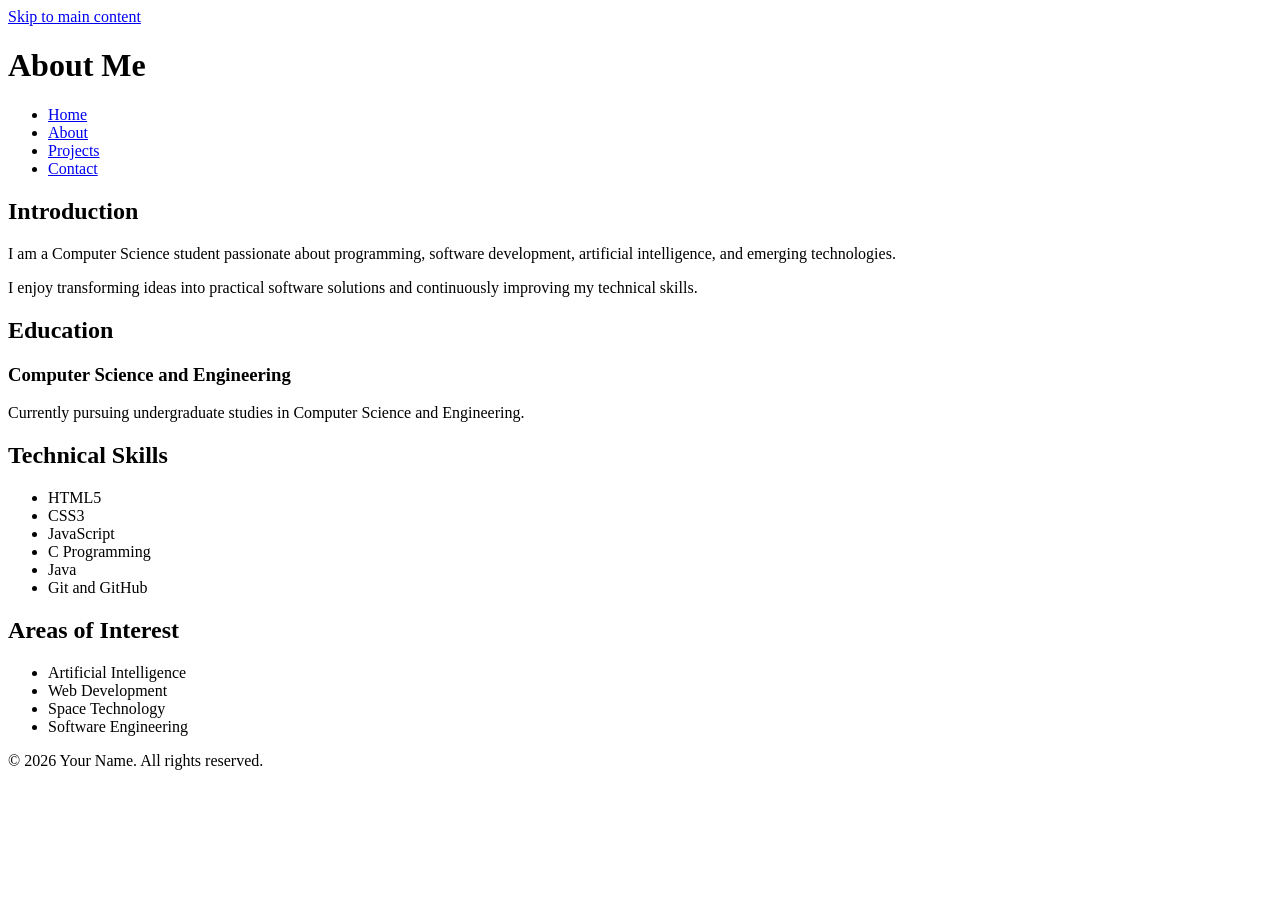
==== about.html @ d02793ab "Add files via upload" ====
<!DOCTYPE html>
<html lang="en">
<head>
    <meta charset="UTF-8">

    <meta name="viewport"
          content="width=device-width, initial-scale=1.0">

    <meta name="description"
          content="Learn about my education, technical skills, interests, and professional goals.">

    <meta name="author"
          content="Your Name">

    <meta name="robots"
          content="index, follow">

    <title>About Me</title>
</head>

<body>

    <a href="#main-content">Skip to main content</a>

    <header>
        <h1>About Me</h1>

        <nav aria-label="Main navigation">
            <ul>
                <li><a href="index.html">Home</a></li>
                <li><a href="about.html" aria-current="page">About</a></li>
                <li><a href="projects.html">Projects</a></li>
                <li><a href="contact.html">Contact</a></li>
            </ul>
        </nav>
    </header>

    <main id="main-content">

        <section aria-labelledby="introduction-heading">
            <h2 id="introduction-heading">Introduction</h2>

            <p>
                I am a Computer Science student passionate about
                programming, software development, artificial intelligence,
                and emerging technologies.
            </p>

            <p>
                I enjoy transforming ideas into practical software
                solutions and continuously improving my technical skills.
            </p>
        </section>

        <section aria-labelledby="education-heading">
            <h2 id="education-heading">Education</h2>

            <article>
                <h3>Computer Science and Engineering</h3>

                <p>
                    Currently pursuing undergraduate studies in
                    Computer Science and Engineering.
                </p>
            </article>
        </section>

        <section aria-labelledby="skills-heading">
            <h2 id="skills-heading">Technical Skills</h2>

            <ul>
                <li>HTML5</li>
                <li>CSS3</li>
                <li>JavaScript</li>
                <li>C Programming</li>
                <li>Java</li>
                <li>Git and GitHub</li>
            </ul>
        </section>

        <aside aria-labelledby="interests-heading">
            <h2 id="interests-heading">Areas of Interest</h2>

            <ul>
                <li>Artificial Intelligence</li>
                <li>Web Development</li>
                <li>Space Technology</li>
                <li>Software Engineering</li>
            </ul>
        </aside>

    </main>

    <footer>
        <p>&copy; 2026 Your Name. All rights reserved.</p>
    </footer>

</body>
</html>
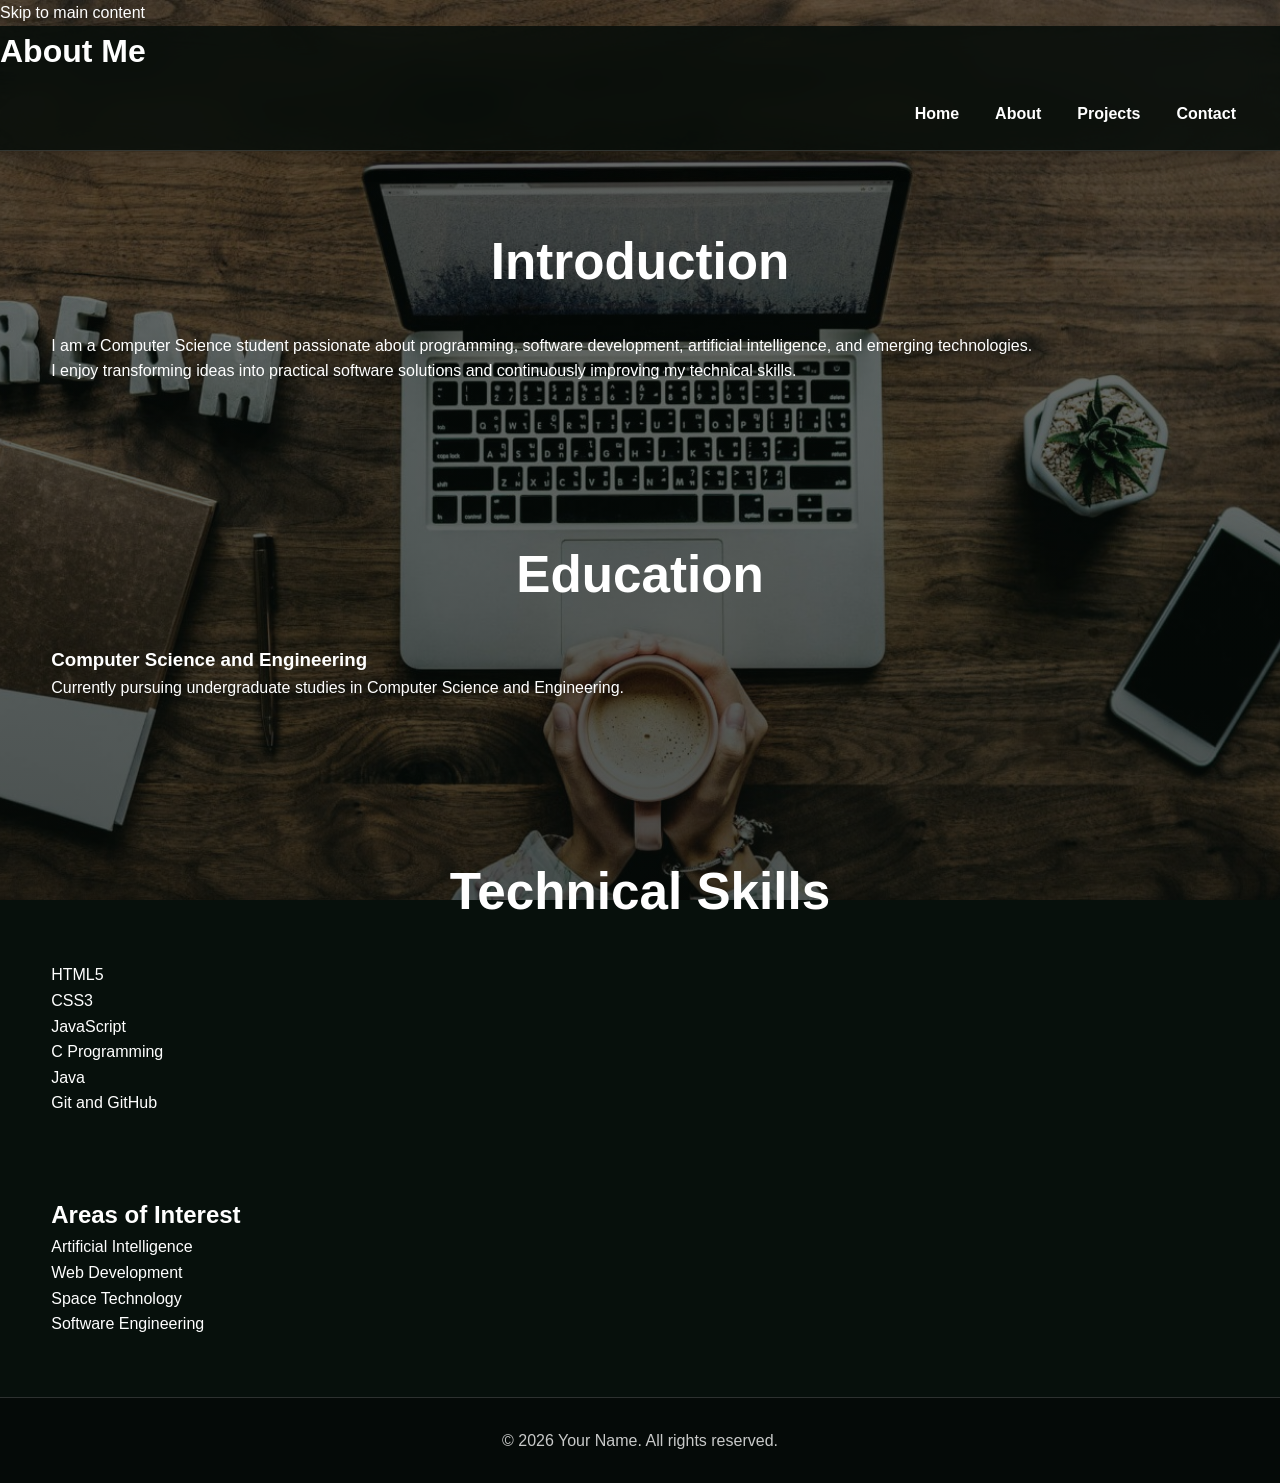
==== commit 32b666f4: "Update about.html" ====
--- a/about.html
+++ b/about.html
@@ -14,7 +14,7 @@
 
     <meta name="robots"
           content="index, follow">
-
+    <link rel="stylesheet" href="app.css">
     <title>About Me</title>
 </head>
 
@@ -96,4 +96,4 @@
     </footer>
 
 </body>
-</html>+</html>
--- a/app.css
+++ b/app.css
@@ -0,0 +1,1000 @@
+/* ==================================================
+   ADVANCED CSS3 & RESPONSIVE PORTFOLIO
+   ================================================== */
+
+
+/* ==================================================
+   1. CSS VARIABLES
+   ================================================== */
+
+:root {
+
+    /* Main Colors */
+    --bg-color: #07100c;
+    --card-color: rgba(12, 25, 18, 0.85);
+
+    --text-color: #ffffff;
+    --text-light: rgba(255, 255, 255, 0.78);
+
+    --accent-color: #a8ffd0;
+    --accent-soft: rgba(168, 255, 208, 0.12);
+
+    --border-color: rgba(255, 255, 255, 0.16);
+
+    /* Spacing */
+    --space-small: 10px;
+    --space-medium: 20px;
+    --space-large: 40px;
+    --space-section: 80px;
+
+    /* Border Radius */
+    --radius-small: 10px;
+    --radius-medium: 18px;
+    --radius-large: 25px;
+
+    /* Shadows */
+    --shadow-small:
+        0 8px 20px rgba(0, 0, 0, 0.25);
+
+    --shadow-large:
+        0 20px 45px rgba(0, 0, 0, 0.40);
+
+    /* Transition */
+    --transition: 0.3s ease;
+}
+
+
+/* ==================================================
+   LIGHT THEME
+   ================================================== */
+
+[data-theme="light"] {
+
+    --bg-color: #f4f8f6;
+
+    --card-color: rgba(255, 255, 255, 0.88);
+
+    --text-color: #17231d;
+
+    --text-light: rgba(23, 35, 29, 0.75);
+
+    --accent-color: #168451;
+
+    --accent-soft: rgba(22, 132, 81, 0.10);
+
+    --border-color: rgba(23, 35, 29, 0.15);
+
+    --shadow-small:
+        0 8px 20px rgba(0, 0, 0, 0.10);
+
+    --shadow-large:
+        0 20px 45px rgba(0, 0, 0, 0.15);
+}
+
+
+/* ==================================================
+   2. BASIC RESET
+   ================================================== */
+
+* {
+    margin: 0;
+    padding: 0;
+    box-sizing: border-box;
+}
+
+
+html {
+    scroll-behavior: smooth;
+}
+
+
+body {
+
+    min-height: 100vh;
+
+    font-family:
+        "Segoe UI",
+        Arial,
+        sans-serif;
+
+    line-height: 1.6;
+
+    color: var(--text-color);
+
+    background-color: var(--bg-color);
+
+    background-image:
+        linear-gradient(
+            rgba(5, 12, 9, 0.55),
+            rgba(5, 12, 9, 0.70)
+        ),
+        url("workspace.jpg");
+
+    background-size: cover;
+
+    background-position: center;
+
+    background-repeat: no-repeat;
+
+    background-attachment: fixed;
+
+    overflow-x: hidden;
+
+    transition:
+        background-color var(--transition),
+        color var(--transition);
+}
+
+
+/* ==================================================
+   3. GENERAL ELEMENTS
+   ================================================== */
+
+a {
+    color: inherit;
+    text-decoration: none;
+}
+
+
+img {
+    max-width: 100%;
+    display: block;
+}
+
+
+ul {
+    list-style: none;
+}
+
+
+:focus-visible {
+
+    outline:
+        3px solid var(--accent-color);
+
+    outline-offset: 4px;
+
+    border-radius: var(--radius-small);
+}
+
+
+/* ==================================================
+   4. SKIP LINK
+   ================================================== */
+
+.skip-link {
+
+    position: absolute;
+
+    top: -100px;
+
+    left: 15px;
+
+    padding: 12px 18px;
+
+    background: var(--text-color);
+
+    color: var(--bg-color);
+
+    font-weight: bold;
+
+    border-radius: var(--radius-small);
+
+    z-index: 9999;
+}
+
+
+.skip-link:focus {
+    top: 15px;
+}
+
+
+/* ==================================================
+   5. HEADER
+   ================================================== */
+
+header {
+
+    width: 100%;
+
+    background:
+        rgba(5, 12, 9, 0.85);
+
+    border-bottom:
+        1px solid var(--border-color);
+
+    backdrop-filter: blur(15px);
+
+    box-shadow:
+        var(--shadow-small);
+}
+
+
+/* ==================================================
+   6. HEADER CONTENT
+   ================================================== */
+
+.header-content {
+
+    max-width: 1200px;
+
+    margin: auto;
+
+    padding: 30px 20px 20px;
+
+    text-align: center;
+}
+
+
+.header-content h1 {
+
+    font-size:
+        clamp(2rem, 7vw, 4rem);
+
+    line-height: 1.1;
+
+    margin-bottom: 12px;
+
+    color: var(--text-color);
+}
+
+
+.header-content p {
+
+    color: var(--text-light);
+
+    font-size: 1rem;
+}
+
+
+/* ==================================================
+   7. NAVIGATION
+   ================================================== */
+
+nav {
+
+    display: flex;
+
+    justify-content: center;
+
+    align-items: center;
+
+    padding: 15px 20px;
+}
+
+
+nav ul {
+
+    display: flex;
+
+    flex-wrap: wrap;
+
+    justify-content: center;
+
+    align-items: center;
+
+    gap: 8px;
+}
+
+
+nav a {
+
+    display: block;
+
+    padding: 9px 14px;
+
+    border-radius:
+        var(--radius-small);
+
+    font-weight: 600;
+
+    color: var(--text-color);
+
+    transition:
+        background var(--transition),
+        color var(--transition),
+        transform var(--transition);
+}
+
+
+nav a:hover {
+
+    color: var(--accent-color);
+
+    background:
+        var(--accent-soft);
+
+    transform:
+        translateY(-2px);
+}
+
+
+/* ==================================================
+   8. MAIN
+   ================================================== */
+
+main {
+
+    width: min(92%, 1180px);
+
+    margin: auto;
+}
+
+
+/* ==================================================
+   9. SECTIONS
+   ================================================== */
+
+section {
+
+    padding:
+        var(--space-section) 0;
+}
+
+
+section h2 {
+
+    text-align: center;
+
+    margin-bottom: 40px;
+
+    font-size:
+        clamp(2rem, 6vw, 3.2rem);
+
+    line-height: 1.2;
+}
+
+
+/* ==================================================
+   10. PROJECT SECTION
+   ================================================== */
+
+#projects {
+
+    padding-top: 70px;
+
+    padding-bottom: 70px;
+}
+
+
+#projects h2 {
+
+    margin-bottom: 45px;
+}
+
+
+/* ==================================================
+   11. CSS GRID
+   ================================================== */
+
+.projects {
+
+    display: grid;
+
+    /*
+       Mobile-first:
+       One column by default
+    */
+
+    grid-template-columns: 1fr;
+
+    gap: 25px;
+}
+
+
+/* ==================================================
+   12. PROJECT CARD
+   ================================================== */
+
+.project-card {
+
+    position: relative;
+
+    display: flex;
+
+    flex-direction: column;
+
+    min-height: 100%;
+
+    padding: 25px;
+
+    background:
+        var(--card-color);
+
+    border:
+        1px solid var(--border-color);
+
+    border-radius:
+        var(--radius-large);
+
+    box-shadow:
+        var(--shadow-large);
+
+    backdrop-filter:
+        blur(15px);
+
+    overflow: hidden;
+
+    transition:
+        transform var(--transition),
+        border-color var(--transition),
+        box-shadow var(--transition);
+}
+
+
+/* ==================================================
+   13. CARD HOVER
+   ================================================== */
+
+.project-card:hover {
+
+    transform:
+        translateY(-8px);
+
+    border-color:
+        rgba(168, 255, 208, 0.45);
+
+    box-shadow:
+        0 25px 50px rgba(0, 0, 0, 0.50);
+}
+
+
+/* ==================================================
+   14. PROJECT NUMBER
+   ================================================== */
+
+.project-number {
+
+    width: 42px;
+
+    height: 42px;
+
+    display: flex;
+
+    justify-content: center;
+
+    align-items: center;
+
+    margin-bottom: 22px;
+
+    background:
+        var(--accent-soft);
+
+    color:
+        var(--accent-color);
+
+    border:
+        1px solid
+        rgba(168, 255, 208, 0.25);
+
+    border-radius: 50%;
+
+    font-size: 13px;
+
+    font-weight: bold;
+}
+
+
+/* ==================================================
+   15. PROJECT CONTENT
+   ================================================== */
+
+.project-content {
+
+    display: flex;
+
+    flex-direction: column;
+
+    flex: 1;
+}
+
+
+.project-card h3 {
+
+    margin-bottom: 12px;
+
+    font-size:
+        clamp(1.2rem, 3vw, 1.4rem);
+
+    line-height: 1.4;
+
+    color:
+        var(--text-color);
+}
+
+
+.project-card p {
+
+    margin-bottom: 16px;
+
+    color:
+        var(--text-light);
+
+    font-size: 0.95rem;
+
+    line-height: 1.75;
+}
+
+
+.project-card strong {
+
+    color:
+        var(--text-color);
+}
+
+
+/* ==================================================
+   16. PROJECT STATUS
+   ================================================== */
+
+.project-status {
+
+    color:
+        var(--accent-color) !important;
+
+    font-size: 0.9rem !important;
+
+    margin-bottom: 20px !important;
+}
+
+
+/* ==================================================
+   17. PROJECT FOCUS
+   ================================================== */
+
+.project-focus {
+
+    max-width: 850px;
+
+    margin:
+        50px auto;
+
+    padding: 30px;
+
+    text-align: center;
+
+    background:
+        var(--card-color);
+
+    border:
+        1px solid var(--border-color);
+
+    border-radius:
+        var(--radius-large);
+
+    box-shadow:
+        var(--shadow-large);
+
+    backdrop-filter:
+        blur(15px);
+}
+
+
+.project-focus h2 {
+
+    margin-bottom: 18px;
+}
+
+
+.project-focus p {
+
+    color:
+        var(--text-light);
+
+    line-height: 1.8;
+}
+
+
+/* ==================================================
+   18. ABOUT CARD
+   ================================================== */
+
+.about-card {
+
+    max-width: 850px;
+
+    margin: auto;
+
+    padding: 30px;
+
+    background:
+        var(--card-color);
+
+    border:
+        1px solid var(--border-color);
+
+    border-radius:
+        var(--radius-large);
+
+    box-shadow:
+        var(--shadow-large);
+
+    backdrop-filter:
+        blur(15px);
+}
+
+
+.about-card p {
+
+    color:
+        var(--text-light);
+
+    line-height: 1.8;
+}
+
+
+/* ==================================================
+   19. SKILLS
+   ================================================== */
+
+.skills {
+
+    display: flex;
+
+    flex-wrap: wrap;
+
+    justify-content: center;
+
+    gap: 10px;
+
+    max-width: 900px;
+
+    margin: auto;
+
+    padding: 25px;
+
+    background:
+        var(--card-color);
+
+    border:
+        1px solid var(--border-color);
+
+    border-radius:
+        var(--radius-large);
+
+    box-shadow:
+        var(--shadow-large);
+
+    backdrop-filter:
+        blur(15px);
+}
+
+
+.skill {
+
+    padding: 8px 15px;
+
+    background:
+        var(--accent-soft);
+
+    color:
+        var(--accent-color);
+
+    border:
+        1px solid
+        rgba(168, 255, 208, 0.25);
+
+    border-radius: 50px;
+
+    font-size: 14px;
+
+    font-weight: 600;
+
+    transition:
+        transform var(--transition),
+        background var(--transition);
+}
+
+
+.skill:hover {
+
+    transform:
+        translateY(-3px);
+
+    background:
+        rgba(168, 255, 208, 0.18);
+}
+
+
+/* ==================================================
+   20. CONTACT FORM
+   ================================================== */
+
+form {
+
+    max-width: 720px;
+
+    margin: auto;
+
+    padding: 30px;
+
+    background:
+        var(--card-color);
+
+    border:
+        1px solid var(--border-color);
+
+    border-radius:
+        var(--radius-large);
+
+    box-shadow:
+        var(--shadow-large);
+
+    backdrop-filter:
+        blur(15px);
+}
+
+
+label {
+
+    display: block;
+
+    margin-bottom: 7px;
+
+    font-weight: bold;
+}
+
+
+input,
+textarea,
+select {
+
+    width: 100%;
+
+    padding: 13px 15px;
+
+    margin-bottom: 20px;
+
+    background:
+        rgba(0, 0, 0, 0.30);
+
+    color:
+        var(--text-color);
+
+    border:
+        1px solid var(--border-color);
+
+    border-radius:
+        var(--radius-small);
+
+    font: inherit;
+
+    transition:
+        border var(--transition),
+        background var(--transition);
+}
+
+
+input:focus,
+textarea:focus,
+select:focus {
+
+    outline: none;
+
+    border-color:
+        var(--accent-color);
+
+    background:
+        rgba(0, 0, 0, 0.40);
+}
+
+
+textarea {
+
+    min-height: 150px;
+
+    resize: vertical;
+}
+
+
+/* ==================================================
+   21. BUTTONS
+   ================================================== */
+
+button,
+.button,
+.btn {
+
+    display: inline-flex;
+
+    justify-content: center;
+
+    align-items: center;
+
+    gap: 8px;
+
+    padding: 11px 20px;
+
+    background:
+        var(--accent-soft);
+
+    color:
+        var(--text-color);
+
+    border:
+        1px solid
+        rgba(168, 255, 208, 0.30);
+
+    border-radius:
+        var(--radius-small);
+
+    font-size: 14px;
+
+    font-weight: bold;
+
+    cursor: pointer;
+
+    transition:
+        transform var(--transition),
+        background var(--transition);
+}
+
+
+button:hover,
+.button:hover,
+.btn:hover {
+
+    transform:
+        translateY(-3px);
+
+    background:
+        rgba(168, 255, 208, 0.22);
+}
+
+
+/* ==================================================
+   22. FOOTER
+   ================================================== */
+
+footer {
+
+    margin-top: 60px;
+
+    padding: 30px 20px;
+
+    text-align: center;
+
+    background:
+        rgba(5, 10, 8, 0.88);
+
+    border-top:
+        1px solid var(--border-color);
+
+    color:
+        var(--text-light);
+}
+
+
+footer a {
+
+    color:
+        var(--accent-color);
+
+    font-weight: 600;
+}
+
+
+/* ==================================================
+   23. TABLET
+   ================================================== */
+
+@media (min-width: 600px) {
+
+    .projects {
+
+        /*
+           Two-column CSS Grid
+        */
+
+        grid-template-columns:
+            repeat(2, 1fr);
+
+        gap: 28px;
+    }
+
+
+    .project-card {
+
+        padding: 28px;
+    }
+
+
+    .header-content {
+
+        padding:
+            35px 25px 20px;
+    }
+}
+
+
+/* ==================================================
+   24. DESKTOP
+   ================================================== */
+
+@media (min-width: 1000px) {
+
+    nav {
+
+        justify-content: flex-end;
+
+        padding:
+            15px 30px;
+    }
+
+
+    /*
+       Three-column CSS Grid
+    */
+
+    .projects {
+
+        grid-template-columns:
+            repeat(3, 1fr);
+
+        gap: 30px;
+    }
+
+
+    #projects {
+
+        padding-top: 100px;
+
+        padding-bottom: 100px;
+    }
+
+
+    .project-card {
+
+        padding: 30px;
+
+        min-height: 420px;
+    }
+
+
+    .project-focus {
+
+        margin-top: 80px;
+
+        padding: 35px;
+    }
+}
+
+
+/* ==================================================
+   25. LARGE DESKTOP
+   ================================================== */
+
+@media (min-width: 1300px) {
+
+    .projects {
+
+        gap: 35px;
+    }
+
+
+    .project-card {
+
+        padding: 32px;
+    }
+}
+
+
+/* ==================================================
+   26. REDUCED MOTION
+   ================================================== */
+
+@media (prefers-reduced-motion: reduce) {
+
+    html {
+        scroll-behavior: auto;
+    }
+
+    *,
+    *::before,
+    *::after {
+
+        transition: none !important;
+
+        animation: none !important;
+    }
+}
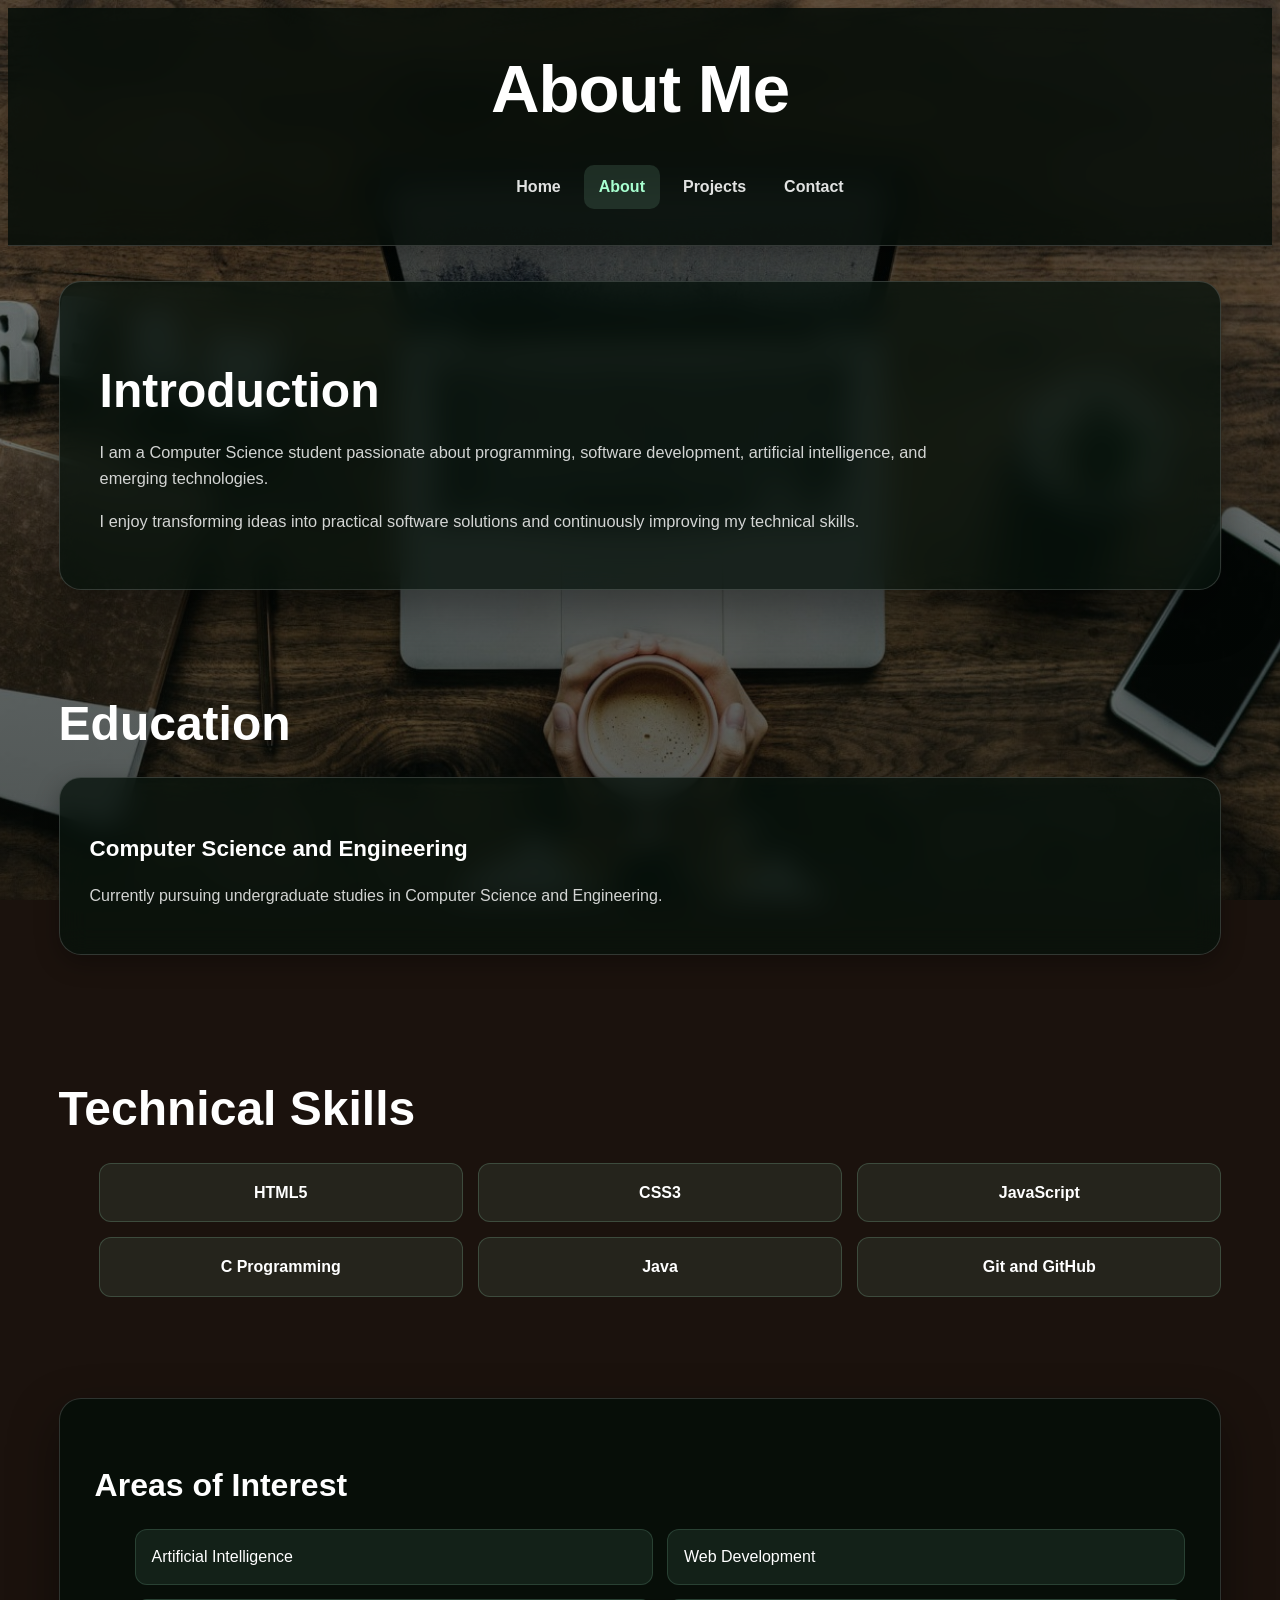
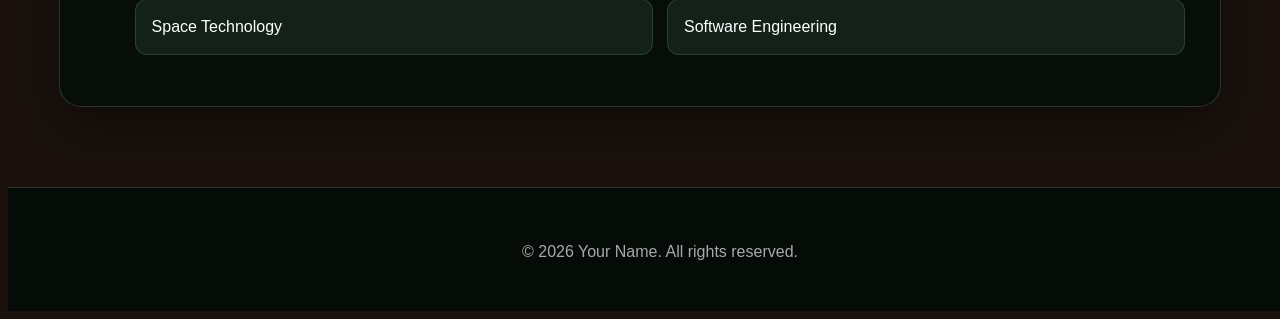
==== commit f94958ae: "Update about.html" ====
--- a/about.html
+++ b/about.html
@@ -16,6 +16,7 @@
           content="index, follow">
     <link rel="stylesheet" href="app.css">
     <title>About Me</title>
+    
 </head>
 
 <body>
--- a/app.css
+++ b/app.css
@@ -1,1000 +1,2308 @@
-/* ==================================================
-   ADVANCED CSS3 & RESPONSIVE PORTFOLIO
-   ================================================== */
-
-
-/* ==================================================
-   1. CSS VARIABLES
-   ================================================== */
+
 
 :root {
 
-    /* Main Colors */
-    --bg-color: #07100c;
-    --card-color: rgba(12, 25, 18, 0.85);
-
-    --text-color: #ffffff;
-    --text-light: rgba(255, 255, 255, 0.78);
-
-    --accent-color: #a8ffd0;
-    --accent-soft: rgba(168, 255, 208, 0.12);
-
-    --border-color: rgba(255, 255, 255, 0.16);
-
-    /* Spacing */
-    --space-small: 10px;
-    --space-medium: 20px;
-    --space-large: 40px;
-    --space-section: 80px;
-
-    /* Border Radius */
-    --radius-small: 10px;
-    --radius-medium: 18px;
-    --radius-large: 25px;
-
-    /* Shadows */
+    --text:
+        #ffffff;
+
+    --text-soft:
+        rgba(255, 255, 255, 0.82);
+
+    --text-muted:
+        rgba(255, 255, 255, 0.65);
+
+    --accent:
+        #a8ffd0;
+
+    --accent-dark:
+        #07140d;
+
+    --glass:
+        rgba(7, 18, 12, 0.78);
+
+    --glass-strong:
+        rgba(5, 14, 9, 0.88);
+
+    --glass-light:
+        rgba(255, 255, 255, 0.08);
+
+    --border:
+        rgba(255, 255, 255, 0.16);
+
+    --border-hover:
+        rgba(168, 255, 208, 0.45);
+
+    --shadow:
+        0 20px 50px rgba(0, 0, 0, 0.42);
+
     --shadow-small:
-        0 8px 20px rgba(0, 0, 0, 0.25);
-
-    --shadow-large:
-        0 20px 45px rgba(0, 0, 0, 0.40);
-
-    /* Transition */
-    --transition: 0.3s ease;
-}
-
-
-/* ==================================================
-   LIGHT THEME
-   ================================================== */
-
-[data-theme="light"] {
-
-    --bg-color: #f4f8f6;
-
-    --card-color: rgba(255, 255, 255, 0.88);
-
-    --text-color: #17231d;
-
-    --text-light: rgba(23, 35, 29, 0.75);
-
-    --accent-color: #168451;
-
-    --accent-soft: rgba(22, 132, 81, 0.10);
-
-    --border-color: rgba(23, 35, 29, 0.15);
-
-    --shadow-small:
-        0 8px 20px rgba(0, 0, 0, 0.10);
-
-    --shadow-large:
-        0 20px 45px rgba(0, 0, 0, 0.15);
-}
-
-
-/* ==================================================
-   2. BASIC RESET
-   ================================================== */
-
-* {
-    margin: 0;
-    padding: 0;
-    box-sizing: border-box;
+        0 8px 25px rgba(0, 0, 0, 0.30);
+
+    --radius:
+        22px;
+
+    --radius-small:
+        12px;
+
+    --transition:
+        0.3s ease;
+
+}
+
+
+
+
+    margin:
+        0;
+
+    padding:
+        0;
+
+    box-sizing:
+        border-box;
+
 }
 
 
 html {
-    scroll-behavior: smooth;
+
+    scroll-behavior:
+        smooth;
+
 }
 
 
 body {
 
-    min-height: 100vh;
+    min-height:
+        100vh;
 
     font-family:
         "Segoe UI",
         Arial,
+        Helvetica,
         sans-serif;
 
-    line-height: 1.6;
-
-    color: var(--text-color);
-
-    background-color: var(--bg-color);
+    font-size:
+        16px;
+
+    line-height:
+        1.6;
+
+    color:
+        var(--text);
+
+    overflow-x:
+        hidden;
+
+    background-color:
+        #1b120d;
+
+    /*
+       IMPORTANT:
+       Put workspace.jpg in the same folder
+       as app.css.
+    */
 
     background-image:
+
         linear-gradient(
-            rgba(5, 12, 9, 0.55),
-            rgba(5, 12, 9, 0.70)
+            rgba(4, 10, 7, 0.50),
+            rgba(4, 10, 7, 0.68)
         ),
+
         url("workspace.jpg");
 
-    background-size: cover;
-
-    background-position: center;
-
-    background-repeat: no-repeat;
-
-    background-attachment: fixed;
-
-    overflow-x: hidden;
-
-    transition:
-        background-color var(--transition),
-        color var(--transition);
-}
-
-
-/* ==================================================
-   3. GENERAL ELEMENTS
-   ================================================== */
+    background-size:
+        cover;
+
+    background-position:
+        center center;
+
+    background-repeat:
+        no-repeat;
+
+    background-attachment:
+        fixed;
+
+}
+
+
+
+img {
+
+    max-width:
+        100%;
+
+    height:
+        auto;
+
+}
+
 
 a {
-    color: inherit;
-    text-decoration: none;
-}
-
-
-img {
-    max-width: 100%;
-    display: block;
+
+    color:
+        var(--accent);
+
+    text-decoration:
+        none;
+
+}
+
+
+a:hover {
+
+    text-decoration:
+        underline;
+
 }
 
 
 ul {
-    list-style: none;
-}
+
+    list-style:
+        none;
+
+}
+
+
+p {
+
+    color:
+        var(--text-soft);
+
+}
+
 
 
 :focus-visible {
 
     outline:
-        3px solid var(--accent-color);
-
-    outline-offset: 4px;
-
-    border-radius: var(--radius-small);
-}
-
-
-/* ==================================================
-   4. SKIP LINK
-   ================================================== */
-
-.skip-link {
-
-    position: absolute;
-
-    top: -100px;
-
-    left: 15px;
-
-    padding: 12px 18px;
-
-    background: var(--text-color);
-
-    color: var(--bg-color);
-
-    font-weight: bold;
-
-    border-radius: var(--radius-small);
-
-    z-index: 9999;
-}
-
-
-.skip-link:focus {
-    top: 15px;
-}
-
-
-/* ==================================================
-   5. HEADER
-   ================================================== */
-
-header {
-
-    width: 100%;
-
-    background:
-        rgba(5, 12, 9, 0.85);
-
-    border-bottom:
-        1px solid var(--border-color);
-
-    backdrop-filter: blur(15px);
+        3px solid var(--accent);
+
+    outline-offset:
+        4px;
+
+    border-radius:
+        6px;
+
+}
+
+
+
+body > a[href="#main-content"] {
+
+    position:
+        absolute;
+
+    top:
+        -100px;
+
+    left:
+        20px;
+
+    z-index:
+        9999;
+
+    padding:
+        12px 18px;
+
+    background:
+        #ffffff;
+
+    color:
+        #111111;
+
+    font-weight:
+        700;
+
+    border-radius:
+        10px;
 
     box-shadow:
         var(--shadow-small);
-}
-
-
-/* ==================================================
-   6. HEADER CONTENT
-   ================================================== */
+
+}
+
+
+body > a[href="#main-content"]:focus {
+
+    top:
+        20px;
+
+}
+
+
+
+
+header {
+
+    width:
+        100%;
+
+    background:
+        rgba(4, 12, 8, 0.84);
+
+    border-bottom:
+        1px solid var(--border);
+
+    box-shadow:
+        var(--shadow-small);
+
+    backdrop-filter:
+        blur(16px);
+
+    -webkit-backdrop-filter:
+        blur(16px);
+
+}
+
+
+
+
+header > h1 {
+
+    max-width:
+        1180px;
+
+    margin:
+        0 auto;
+
+    padding:
+        42px 25px 10px;
+
+    text-align:
+        center;
+
+    font-size:
+        clamp(2.4rem, 6vw, 4.2rem);
+
+    line-height:
+        1.15;
+
+    letter-spacing:
+        -1px;
+
+}
+
+
+
+
+header > p {
+
+    max-width:
+        800px;
+
+    margin:
+        0 auto;
+
+    padding:
+        0 25px 25px;
+
+    text-align:
+        center;
+
+    color:
+        var(--text-soft);
+
+    font-size:
+        1.05rem;
+
+}
+
+
+
+
+
+.site-header {
+
+    background:
+        rgba(4, 12, 8, 0.84);
+
+}
+
 
 .header-content {
 
-    max-width: 1200px;
-
-    margin: auto;
-
-    padding: 30px 20px 20px;
-
-    text-align: center;
+    max-width:
+        1180px;
+
+    margin:
+        auto;
+
+    padding:
+        42px 25px 18px;
+
+    text-align:
+        center;
+
 }
 
 
 .header-content h1 {
 
+    margin:
+        0 0 10px;
+
     font-size:
-        clamp(2rem, 7vw, 4rem);
-
-    line-height: 1.1;
-
-    margin-bottom: 12px;
-
-    color: var(--text-color);
+        clamp(2.4rem, 6vw, 4.2rem);
+
+    line-height:
+        1.15;
+
 }
 
 
 .header-content p {
 
-    color: var(--text-light);
-
-    font-size: 1rem;
-}
-
-
-/* ==================================================
-   7. NAVIGATION
-   ================================================== */
+    padding:
+        0;
+
+    margin:
+        0;
+
+}
+
+
+
 
 nav {
 
-    display: flex;
-
-    justify-content: center;
-
-    align-items: center;
-
-    padding: 15px 20px;
+    width:
+        100%;
+
+}
+
+
+header nav {
+
+    display:
+        flex;
+
+    justify-content:
+        center;
+
+    align-items:
+        center;
+
+    padding:
+        12px 20px 20px;
+
 }
 
 
 nav ul {
 
-    display: flex;
-
-    flex-wrap: wrap;
-
-    justify-content: center;
-
-    align-items: center;
-
-    gap: 8px;
+    display:
+        flex;
+
+    justify-content:
+        center;
+
+    align-items:
+        center;
+
+    flex-wrap:
+        wrap;
+
+    gap:
+        8px;
+
+}
+
+
+nav li {
+
+    margin:
+        0;
+
 }
 
 
 nav a {
 
-    display: block;
-
-    padding: 9px 14px;
+    display:
+        block;
+
+    padding:
+        9px 15px;
+
+    color:
+        rgba(255, 255, 255, 0.88);
+
+    font-weight:
+        600;
 
     border-radius:
-        var(--radius-small);
-
-    font-weight: 600;
-
-    color: var(--text-color);
+        10px;
 
     transition:
         background var(--transition),
         color var(--transition),
         transform var(--transition);
+
 }
 
 
 nav a:hover {
 
-    color: var(--accent-color);
-
-    background:
-        var(--accent-soft);
+    color:
+        var(--accent);
+
+    background:
+        rgba(168, 255, 208, 0.10);
+
+    text-decoration:
+        none;
 
     transform:
         translateY(-2px);
-}
-
-
-/* ==================================================
-   8. MAIN
-   ================================================== */
+
+}
+
+
+/* Current page */
+
+nav a[aria-current="page"] {
+
+    color:
+        var(--accent);
+
+    background:
+        rgba(168, 255, 208, 0.12);
+
+}
+
+
+
 
 main {
 
-    width: min(92%, 1180px);
-
-    margin: auto;
-}
-
-
-/* ==================================================
-   9. SECTIONS
-   ================================================== */
-
-section {
-
-    padding:
-        var(--space-section) 0;
-}
-
-
-section h2 {
-
-    text-align: center;
-
-    margin-bottom: 40px;
+    width:
+        min(92%, 1180px);
+
+    margin:
+        0 auto;
+
+}
+
+
+
+
+main > section {
+
+    margin:
+        0 auto;
+
+    padding:
+        70px 0;
+
+}
+
+
+main > section > h2 {
+
+    margin-bottom:
+        25px;
+
+    color:
+        white;
 
     font-size:
-        clamp(2rem, 6vw, 3.2rem);
-
-    line-height: 1.2;
-}
-
-
-/* ==================================================
-   10. PROJECT SECTION
-   ================================================== */
+        clamp(2rem, 5vw, 3rem);
+
+    line-height:
+        1.2;
+
+}
+
+
+main > section > p {
+
+    max-width:
+        850px;
+
+    margin-bottom:
+        18px;
+
+    font-size:
+        1.02rem;
+
+}
+
+
+
+main > section[aria-labelledby="welcome-heading"] {
+
+    max-width:
+        1000px;
+
+    margin:
+        70px auto 40px;
+
+    padding:
+        55px;
+
+    text-align:
+        center;
+
+    background:
+        var(--glass);
+
+    border:
+        1px solid var(--border);
+
+    border-radius:
+        var(--radius);
+
+    box-shadow:
+        var(--shadow);
+
+    backdrop-filter:
+        blur(18px);
+
+    -webkit-backdrop-filter:
+        blur(18px);
+
+}
+
+
+main > section[aria-labelledby="welcome-heading"] h2 {
+
+    margin-bottom:
+        20px;
+
+    font-size:
+        clamp(2.2rem, 6vw, 3.5rem);
+
+}
+
+
+main > section[aria-labelledby="welcome-heading"] p {
+
+    max-width:
+        800px;
+
+    margin:
+        0 auto 18px;
+
+}
+
+
+main > section[aria-labelledby="welcome-heading"] p:last-child {
+
+    margin-top:
+        28px;
+
+    margin-bottom:
+        0;
+
+}
+
+
+main > section[aria-labelledby="welcome-heading"] p:last-child a {
+
+    display:
+        inline-block;
+
+    padding:
+        12px 22px;
+
+    background:
+        var(--accent);
+
+    color:
+        var(--accent-dark);
+
+    border-radius:
+        12px;
+
+    font-weight:
+        700;
+
+    transition:
+        transform var(--transition),
+        box-shadow var(--transition);
+
+}
+
+
+main > section[aria-labelledby="welcome-heading"] p:last-child a:hover {
+
+    text-decoration:
+        none;
+
+    transform:
+        translateY(-3px);
+
+    box-shadow:
+        0 10px 25px
+        rgba(168, 255, 208, 0.22);
+
+}
+
+
+
+main > section[aria-labelledby="highlights-heading"] {
+
+    padding:
+        50px 0 90px;
+
+}
+
+
+main > section[aria-labelledby="highlights-heading"] > h2 {
+
+    text-align:
+        center;
+
+    margin-bottom:
+        35px;
+
+}
+
+
+
+main > section[aria-labelledby="highlights-heading"] article {
+
+    display:
+        block;
+
+    margin-bottom:
+        20px;
+
+    padding:
+        28px;
+
+    background:
+        var(--glass);
+
+    border:
+        1px solid var(--border);
+
+    border-radius:
+        var(--radius);
+
+    box-shadow:
+        var(--shadow-small);
+
+    backdrop-filter:
+        blur(14px);
+
+    -webkit-backdrop-filter:
+        blur(14px);
+
+    transition:
+        transform var(--transition),
+        border-color var(--transition);
+
+}
+
+
+main > section[aria-labelledby="highlights-heading"] article:hover {
+
+    transform:
+        translateY(-5px);
+
+    border-color:
+        var(--border-hover);
+
+}
+
+
+main > section[aria-labelledby="highlights-heading"] h3 {
+
+    margin-bottom:
+        10px;
+
+    color:
+        white;
+
+    font-size:
+        1.35rem;
+
+}
+
+
+main > section[aria-labelledby="highlights-heading"] p {
+
+    margin:
+        0;
+
+}
+
+
+
+
+main > section[aria-labelledby="introduction-heading"],
+main > section[aria-labelledby="education-heading"],
+main > section[aria-labelledby="skills-heading"] {
+
+    padding:
+        55px 0;
+
+}
+
+
+
+
+main > section[aria-labelledby="introduction-heading"] {
+
+    margin-top:
+        35px;
+
+    padding:
+        40px;
+
+    background:
+        var(--glass);
+
+    border:
+        1px solid var(--border);
+
+    border-radius:
+        var(--radius);
+
+    box-shadow:
+        var(--shadow);
+
+    backdrop-filter:
+        blur(16px);
+
+    -webkit-backdrop-filter:
+        blur(16px);
+
+}
+
+
+main > section[aria-labelledby="introduction-heading"] h2 {
+
+    margin-bottom:
+        20px;
+
+}
+
+
+main > section[aria-labelledby="introduction-heading"] p {
+
+    margin-bottom:
+        15px;
+
+}
+
+
+
+
+main > section[aria-labelledby="education-heading"] {
+
+    margin-top:
+        10px;
+
+}
+
+
+main > section[aria-labelledby="education-heading"] > article {
+
+    padding:
+        30px;
+
+    background:
+        var(--glass);
+
+    border:
+        1px solid var(--border);
+
+    border-radius:
+        var(--radius);
+
+    box-shadow:
+        var(--shadow-small);
+
+    backdrop-filter:
+        blur(14px);
+
+    -webkit-backdrop-filter:
+        blur(14px);
+
+}
+
+
+main > section[aria-labelledby="education-heading"] h3 {
+
+    margin-bottom:
+        12px;
+
+    color:
+        white;
+
+    font-size:
+        1.4rem;
+
+}
+
+
+
+
+main > section[aria-labelledby="skills-heading"] {
+
+    padding-top:
+        30px;
+
+}
+
+
+main > section[aria-labelledby="skills-heading"] > ul {
+
+    display:
+        grid;
+
+    grid-template-columns:
+        repeat(3, 1fr);
+
+    gap:
+        15px;
+
+}
+
+
+main > section[aria-labelledby="skills-heading"] li {
+
+    padding:
+        16px;
+
+    text-align:
+        center;
+
+    color:
+        white;
+
+    background:
+        rgba(168, 255, 208, 0.08);
+
+    border:
+        1px solid
+        rgba(168, 255, 208, 0.18);
+
+    border-radius:
+        12px;
+
+    font-weight:
+        600;
+
+    transition:
+        transform var(--transition),
+        background var(--transition);
+
+}
+
+
+main > section[aria-labelledby="skills-heading"] li:hover {
+
+    transform:
+        translateY(-3px);
+
+    background:
+        rgba(168, 255, 208, 0.13);
+
+}
+
+
+/* =========================================================
+   16. ASIDE
+========================================================= */
+
+main > aside {
+
+    margin:
+        30px auto 80px;
+
+    padding:
+        35px;
+
+    background:
+        var(--glass-strong);
+
+    border:
+        1px solid var(--border);
+
+    border-radius:
+        var(--radius);
+
+    box-shadow:
+        var(--shadow);
+
+    backdrop-filter:
+        blur(17px);
+
+    -webkit-backdrop-filter:
+        blur(17px);
+
+}
+
+
+main > aside h2 {
+
+    margin-bottom:
+        18px;
+
+    color:
+        white;
+
+    font-size:
+        2rem;
+
+}
+
+
+main > aside p {
+
+    line-height:
+        1.8;
+
+}
+
+
+/* About interests */
+
+main > aside[aria-labelledby="interests-heading"] ul {
+
+    display:
+        grid;
+
+    grid-template-columns:
+        repeat(2, 1fr);
+
+    gap:
+        14px;
+
+}
+
+
+main > aside[aria-labelledby="interests-heading"] li {
+
+    padding:
+        14px 16px;
+
+    background:
+        rgba(168, 255, 208, 0.08);
+
+    border:
+        1px solid
+        rgba(168, 255, 208, 0.15);
+
+    border-radius:
+        12px;
+
+    color:
+        white;
+
+}
+
+
+/* =========================================================
+   17. PROJECTS PAGE
+========================================================= */
 
 #projects {
 
-    padding-top: 70px;
-
-    padding-bottom: 70px;
-}
-
-
-#projects h2 {
-
-    margin-bottom: 45px;
-}
-
-
-/* ==================================================
-   11. CSS GRID
-   ================================================== */
+    padding:
+        80px 0 40px;
+
+}
+
+
+#projects > h2 {
+
+    text-align:
+        center;
+
+    margin-bottom:
+        45px;
+
+    font-size:
+        clamp(2.3rem, 6vw, 3.7rem);
+
+}
+
+
+/* Project grid */
 
 .projects {
 
-    display: grid;
-
-    /*
-       Mobile-first:
-       One column by default
-    */
-
-    grid-template-columns: 1fr;
-
-    gap: 25px;
-}
-
-
-/* ==================================================
-   12. PROJECT CARD
-   ================================================== */
+    display:
+        grid;
+
+    grid-template-columns:
+        repeat(3, 1fr);
+
+    gap:
+        28px;
+
+}
+
+
+/* =========================================================
+   18. PROJECT CARD
+========================================================= */
 
 .project-card {
 
-    position: relative;
-
-    display: flex;
-
-    flex-direction: column;
-
-    min-height: 100%;
-
-    padding: 25px;
-
-    background:
-        var(--card-color);
+    position:
+        relative;
+
+    display:
+        flex;
+
+    flex-direction:
+        column;
+
+    min-width:
+        0;
+
+    padding:
+        30px;
+
+    background:
+        rgba(6, 18, 11, 0.86);
 
     border:
-        1px solid var(--border-color);
+        1px solid var(--border);
 
     border-radius:
-        var(--radius-large);
+        var(--radius);
 
     box-shadow:
-        var(--shadow-large);
+        var(--shadow);
 
     backdrop-filter:
-        blur(15px);
-
-    overflow: hidden;
+        blur(16px);
+
+    -webkit-backdrop-filter:
+        blur(16px);
+
+    overflow:
+        hidden;
 
     transition:
         transform var(--transition),
         border-color var(--transition),
         box-shadow var(--transition);
-}
-
-
-/* ==================================================
-   13. CARD HOVER
-   ================================================== */
+
+}
+
+
+/* Soft glow */
+
+.project-card::before {
+
+    content:
+        "";
+
+    position:
+        absolute;
+
+    top:
+        -80px;
+
+    right:
+        -80px;
+
+    width:
+        180px;
+
+    height:
+        180px;
+
+    border-radius:
+        50%;
+
+    background:
+        rgba(168, 255, 208, 0.08);
+
+    filter:
+        blur(35px);
+
+    pointer-events:
+        none;
+
+}
+
 
 .project-card:hover {
 
     transform:
-        translateY(-8px);
+        translateY(-7px);
 
     border-color:
-        rgba(168, 255, 208, 0.45);
+        var(--border-hover);
 
     box-shadow:
-        0 25px 50px rgba(0, 0, 0, 0.50);
-}
-
-
-/* ==================================================
-   14. PROJECT NUMBER
-   ================================================== */
+        0 25px 55px
+        rgba(0, 0, 0, 0.52);
+
+}
+
+
+/* =========================================================
+   19. PROJECT NUMBER
+========================================================= */
 
 .project-number {
 
-    width: 42px;
-
-    height: 42px;
-
-    display: flex;
-
-    justify-content: center;
-
-    align-items: center;
-
-    margin-bottom: 22px;
-
-    background:
-        var(--accent-soft);
-
-    color:
-        var(--accent-color);
+    width:
+        45px;
+
+    height:
+        45px;
+
+    display:
+        flex;
+
+    align-items:
+        center;
+
+    justify-content:
+        center;
+
+    margin-bottom:
+        20px;
+
+    background:
+        rgba(168, 255, 208, 0.10);
 
     border:
         1px solid
-        rgba(168, 255, 208, 0.25);
-
-    border-radius: 50%;
-
-    font-size: 13px;
-
-    font-weight: bold;
-}
-
-
-/* ==================================================
-   15. PROJECT CONTENT
-   ================================================== */
+        rgba(168, 255, 208, 0.22);
+
+    border-radius:
+        50%;
+
+    color:
+        var(--accent);
+
+    font-size:
+        0.85rem;
+
+    font-weight:
+        700;
+
+}
+
+
+/* =========================================================
+   20. PROJECT CONTENT
+========================================================= */
 
 .project-content {
 
-    display: flex;
-
-    flex-direction: column;
-
-    flex: 1;
-}
-
+    display:
+        flex;
+
+    flex-direction:
+        column;
+
+    flex:
+        1;
+
+}
+
+
+.project-card .project-content > header {
+
+    width:
+        auto;
+
+    padding:
+        0;
+
+    margin:
+        0 0 18px;
+
+    background:
+        transparent;
+
+    border:
+        none;
+
+    box-shadow:
+        none;
+
+    backdrop-filter:
+        none;
+
+    -webkit-backdrop-filter:
+        none;
+
+}
+
+
+/* Project title */
 
 .project-card h3 {
 
-    margin-bottom: 12px;
+    margin-bottom:
+        10px;
+
+    color:
+        white;
 
     font-size:
-        clamp(1.2rem, 3vw, 1.4rem);
-
-    line-height: 1.4;
-
-    color:
-        var(--text-color);
-}
-
-
-.project-card p {
-
-    margin-bottom: 16px;
-
-    color:
-        var(--text-light);
-
-    font-size: 0.95rem;
-
-    line-height: 1.75;
-}
-
-
-.project-card strong {
-
-    color:
-        var(--text-color);
-}
-
-
-/* ==================================================
-   16. PROJECT STATUS
-   ================================================== */
+        clamp(1.2rem, 2vw, 1.4rem);
+
+    line-height:
+        1.4;
+
+}
+
+
+/* Project status */
 
 .project-status {
 
-    color:
-        var(--accent-color) !important;
-
-    font-size: 0.9rem !important;
-
-    margin-bottom: 20px !important;
-}
-
-
-/* ==================================================
-   17. PROJECT FOCUS
-   ================================================== */
-
-.project-focus {
-
-    max-width: 850px;
+    display:
+        inline-block;
+
+    width:
+        fit-content;
 
     margin:
-        50px auto;
-
-    padding: 30px;
-
-    text-align: center;
-
-    background:
-        var(--card-color);
-
-    border:
-        1px solid var(--border-color);
-
-    border-radius:
-        var(--radius-large);
-
-    box-shadow:
-        var(--shadow-large);
-
-    backdrop-filter:
-        blur(15px);
-}
-
-
-.project-focus h2 {
-
-    margin-bottom: 18px;
-}
-
-
-.project-focus p {
-
-    color:
-        var(--text-light);
-
-    line-height: 1.8;
-}
-
-
-/* ==================================================
-   18. ABOUT CARD
-   ================================================== */
-
-.about-card {
-
-    max-width: 850px;
-
-    margin: auto;
-
-    padding: 30px;
-
-    background:
-        var(--card-color);
-
-    border:
-        1px solid var(--border-color);
-
-    border-radius:
-        var(--radius-large);
-
-    box-shadow:
-        var(--shadow-large);
-
-    backdrop-filter:
-        blur(15px);
-}
-
-
-.about-card p {
-
-    color:
-        var(--text-light);
-
-    line-height: 1.8;
-}
-
-
-/* ==================================================
-   19. SKILLS
-   ================================================== */
-
-.skills {
-
-    display: flex;
-
-    flex-wrap: wrap;
-
-    justify-content: center;
-
-    gap: 10px;
-
-    max-width: 900px;
-
-    margin: auto;
-
-    padding: 25px;
-
-    background:
-        var(--card-color);
-
-    border:
-        1px solid var(--border-color);
-
-    border-radius:
-        var(--radius-large);
-
-    box-shadow:
-        var(--shadow-large);
-
-    backdrop-filter:
-        blur(15px);
-}
-
-
-.skill {
-
-    padding: 8px 15px;
-
-    background:
-        var(--accent-soft);
-
-    color:
-        var(--accent-color);
+        0 !important;
+
+    padding:
+        6px 11px;
+
+    background:
+        rgba(168, 255, 208, 0.09);
 
     border:
         1px solid
-        rgba(168, 255, 208, 0.25);
-
-    border-radius: 50px;
-
-    font-size: 14px;
-
-    font-weight: 600;
+        rgba(168, 255, 208, 0.20);
+
+    border-radius:
+        8px;
+
+    color:
+        var(--accent) !important;
+
+    font-size:
+        0.88rem !important;
+
+}
+
+
+/* Project paragraphs */
+
+.project-card .project-content > p {
+
+    margin-bottom:
+        16px;
+
+    color:
+        var(--text-soft);
+
+    font-size:
+        0.96rem;
+
+    line-height:
+        1.75;
+
+}
+
+
+.project-card strong {
+
+    color:
+        white;
+
+}
+
+
+/* =========================================================
+   21. PROJECT FOCUS
+========================================================= */
+
+.project-focus {
+
+    max-width:
+        900px;
+
+    margin:
+        55px auto 90px;
+
+    padding:
+        35px;
+
+    text-align:
+        center;
+
+    background:
+        var(--glass-strong);
+
+    border:
+        1px solid var(--border);
+
+    border-radius:
+        var(--radius);
+
+    box-shadow:
+        var(--shadow);
+
+    backdrop-filter:
+        blur(16px);
+
+    -webkit-backdrop-filter:
+        blur(16px);
+
+}
+
+
+.project-focus h2 {
+
+    margin-bottom:
+        15px;
+
+    color:
+        white;
+
+    font-size:
+        2rem;
+
+}
+
+
+/* =========================================================
+   22. CONTACT PAGE
+========================================================= */
+
+main > section[aria-labelledby="contact-heading"] {
+
+    max-width:
+        850px;
+
+    margin:
+        0 auto;
+
+    padding:
+        75px 0 35px;
+
+}
+
+
+main > section[aria-labelledby="contact-heading"] > h2 {
+
+    text-align:
+        center;
+
+    margin-bottom:
+        12px;
+
+    font-size:
+        clamp(2.3rem, 6vw, 3.5rem);
+
+}
+
+
+main > section[aria-labelledby="contact-heading"] > p {
+
+    text-align:
+        center;
+
+    margin-bottom:
+        38px;
+
+}
+
+
+/* =========================================================
+   23. CONTACT FORM
+========================================================= */
+
+form {
+
+    width:
+        100%;
+
+}
+
+
+/* Contact form specifically */
+
+main > section[aria-labelledby="contact-heading"] form {
+
+    padding:
+        35px;
+
+    margin-bottom:
+        45px;
+
+    background:
+        rgba(6, 18, 11, 0.84);
+
+    border:
+        1px solid var(--border);
+
+    border-radius:
+        var(--radius);
+
+    box-shadow:
+        var(--shadow);
+
+    backdrop-filter:
+        blur(18px);
+
+    -webkit-backdrop-filter:
+        blur(18px);
+
+}
+
+
+/* =========================================================
+   24. FIELDSET
+========================================================= */
+
+fieldset {
+
+    min-width:
+        0;
+
+    border:
+        none;
+
+    padding:
+        0;
+
+    margin:
+        0;
+
+}
+
+
+legend {
+
+    width:
+        100%;
+
+    padding:
+        0;
+
+    margin-bottom:
+        28px;
+
+    color:
+        white;
+
+    font-size:
+        1.45rem;
+
+    font-weight:
+        700;
+
+}
+
+
+/* =========================================================
+   25. FORM GROUP
+========================================================= */
+
+/*
+   Your HTML currently uses:
+   <div>
+      <label>...</label>
+      <input>
+   </div>
+
+   So this selector styles only contact form divs.
+*/
+
+form div {
+
+    margin-bottom:
+        22px;
+
+}
+
+
+/* =========================================================
+   26. FORM LABEL
+========================================================= */
+
+form label {
+
+    display:
+        block;
+
+    margin-bottom:
+        8px;
+
+    color:
+        white;
+
+    font-size:
+        1rem;
+
+    font-weight:
+        600;
+
+}
+
+
+/* Required star */
+
+form label span {
+
+    color:
+        var(--accent);
+
+}
+
+
+/* =========================================================
+   27. INPUTS
+========================================================= */
+
+form input,
+form textarea {
+
+    display:
+        block;
+
+    width:
+        100%;
+
+    padding:
+        14px 16px;
+
+    margin:
+        0;
+
+    background:
+        rgba(255, 255, 255, 0.07);
+
+    color:
+        white;
+
+    border:
+        1px solid
+        rgba(255, 255, 255, 0.20);
+
+    border-radius:
+        12px;
+
+    font-family:
+        inherit;
+
+    font-size:
+        1rem;
+
+    line-height:
+        1.5;
+
+    outline:
+        none;
+
+    transition:
+        border-color var(--transition),
+        background var(--transition),
+        box-shadow var(--transition);
+
+}
+
+
+/* Placeholder */
+
+form input::placeholder,
+form textarea::placeholder {
+
+    color:
+        rgba(255, 255, 255, 0.45);
+
+}
+
+
+/* Input focus */
+
+form input:focus,
+form textarea:focus {
+
+    border-color:
+        var(--accent);
+
+    background:
+        rgba(168, 255, 208, 0.07);
+
+    box-shadow:
+        0 0 0 3px
+        rgba(168, 255, 208, 0.10);
+
+}
+
+
+/* =========================================================
+   28. TEXTAREA
+========================================================= */
+
+form textarea {
+
+    min-height:
+        170px;
+
+    resize:
+        vertical;
+
+}
+
+
+/* =========================================================
+   29. BUTTON
+========================================================= */
+
+form button {
+
+    display:
+        inline-flex;
+
+    justify-content:
+        center;
+
+    align-items:
+        center;
+
+    min-width:
+        150px;
+
+    padding:
+        13px 24px;
+
+    background:
+        var(--accent);
+
+    color:
+        #06120b;
+
+    border:
+        none;
+
+    border-radius:
+        12px;
+
+    font-family:
+        inherit;
+
+    font-size:
+        1rem;
+
+    font-weight:
+        700;
+
+    cursor:
+        pointer;
 
     transition:
         transform var(--transition),
-        background var(--transition);
-}
-
-
-.skill:hover {
+        box-shadow var(--transition);
+
+}
+
+
+form button:hover {
 
     transform:
         translateY(-3px);
 
-    background:
-        rgba(168, 255, 208, 0.18);
-}
-
-
-/* ==================================================
-   20. CONTACT FORM
-   ================================================== */
-
-form {
-
-    max-width: 720px;
-
-    margin: auto;
-
-    padding: 30px;
-
-    background:
-        var(--card-color);
-
-    border:
-        1px solid var(--border-color);
-
-    border-radius:
-        var(--radius-large);
-
     box-shadow:
-        var(--shadow-large);
-
-    backdrop-filter:
-        blur(15px);
-}
-
-
-label {
-
-    display: block;
-
-    margin-bottom: 7px;
-
-    font-weight: bold;
-}
-
-
-input,
-textarea,
-select {
-
-    width: 100%;
-
-    padding: 13px 15px;
-
-    margin-bottom: 20px;
-
-    background:
-        rgba(0, 0, 0, 0.30);
-
-    color:
-        var(--text-color);
-
-    border:
-        1px solid var(--border-color);
-
-    border-radius:
-        var(--radius-small);
-
-    font: inherit;
-
-    transition:
-        border var(--transition),
-        background var(--transition);
-}
-
-
-input:focus,
-textarea:focus,
-select:focus {
-
-    outline: none;
-
-    border-color:
-        var(--accent-color);
-
-    background:
-        rgba(0, 0, 0, 0.40);
-}
-
-
-textarea {
-
-    min-height: 150px;
-
-    resize: vertical;
-}
-
-
-/* ==================================================
-   21. BUTTONS
-   ================================================== */
-
-button,
-.button,
-.btn {
-
-    display: inline-flex;
-
-    justify-content: center;
-
-    align-items: center;
-
-    gap: 8px;
-
-    padding: 11px 20px;
-
-    background:
-        var(--accent-soft);
-
-    color:
-        var(--text-color);
-
-    border:
-        1px solid
-        rgba(168, 255, 208, 0.30);
-
-    border-radius:
-        var(--radius-small);
-
-    font-size: 14px;
-
-    font-weight: bold;
-
-    cursor: pointer;
-
-    transition:
-        transform var(--transition),
-        background var(--transition);
-}
-
-
-button:hover,
-.button:hover,
-.btn:hover {
-
-    transform:
-        translateY(-3px);
-
-    background:
-        rgba(168, 255, 208, 0.22);
-}
-
-
-/* ==================================================
-   22. FOOTER
-   ================================================== */
+        0 10px 25px
+        rgba(168, 255, 208, 0.24);
+
+}
+
+
+/* =========================================================
+   30. CONTACT ASIDE
+========================================================= */
+
+main > aside[aria-labelledby="contact-info-heading"] {
+
+    max-width:
+        850px;
+
+    margin:
+        10px auto 90px;
+
+    padding:
+        35px;
+
+}
+
+
+main > aside[aria-labelledby="contact-info-heading"] h2 {
+
+    margin-bottom:
+        20px;
+
+}
+
+
+/* Address */
+
+address {
+
+    font-style:
+        normal;
+
+}
+
+
+address p {
+
+    margin:
+        0;
+
+    padding:
+        15px 0;
+
+}
+
+
+address a {
+
+    color:
+        var(--accent);
+
+    font-weight:
+        600;
+
+}
+
+
+/* =========================================================
+   31. FOOTER
+========================================================= */
 
 footer {
 
-    margin-top: 60px;
-
-    padding: 30px 20px;
-
-    text-align: center;
-
-    background:
-        rgba(5, 10, 8, 0.88);
+    width:
+        100%;
+
+    margin-top:
+        20px;
+
+    padding:
+        35px 20px;
+
+    text-align:
+        center;
+
+    background:
+        rgba(3, 10, 6, 0.90);
 
     border-top:
-        1px solid var(--border-color);
-
-    color:
-        var(--text-light);
-}
-
-
-footer a {
-
-    color:
-        var(--accent-color);
-
-    font-weight: 600;
-}
-
-
-/* ==================================================
-   23. TABLET
-   ================================================== */
-
-@media (min-width: 600px) {
+        1px solid var(--border);
+
+}
+
+
+footer p {
+
+    margin-bottom:
+        12px;
+
+    color:
+        var(--text-muted);
+
+}
+
+
+footer nav {
+
+    display:
+        flex;
+
+    justify-content:
+        center;
+
+}
+
+
+footer nav a {
+
+    color:
+        var(--accent);
+
+    font-weight:
+        600;
+
+}
+
+
+/* =========================================================
+   32. TABLET
+========================================================= */
+
+@media (max-width: 999px) {
 
     .projects {
-
-        /*
-           Two-column CSS Grid
-        */
 
         grid-template-columns:
             repeat(2, 1fr);
 
-        gap: 28px;
+    }
+
+
+    main > section[aria-labelledby="skills-heading"] > ul {
+
+        grid-template-columns:
+            repeat(2, 1fr);
+
+    }
+
+}
+
+
+/* =========================================================
+   33. MOBILE
+========================================================= */
+
+@media (max-width: 599px) {
+
+    body {
+
+        background-attachment:
+            scroll;
+
+        background-position:
+            center center;
+
+    }
+
+
+    main {
+
+        width:
+            92%;
+
+    }
+
+
+    /* Header */
+
+    header > h1 {
+
+        padding:
+            35px 18px 10px;
+
+        font-size:
+            2.4rem;
+
+    }
+
+
+    header > p {
+
+        padding:
+            0 18px 20px;
+
+        font-size:
+            0.95rem;
+
+    }
+
+
+    .header-content {
+
+        padding:
+            35px 18px 15px;
+
+    }
+
+
+    .header-content h1 {
+
+        font-size:
+            2.4rem;
+
+    }
+
+
+    /* Navigation */
+
+    header nav {
+
+        padding:
+            10px 10px 18px;
+
+    }
+
+
+    nav ul {
+
+        gap:
+            5px;
+
+    }
+
+
+    nav a {
+
+        padding:
+            8px 10px;
+
+        font-size:
+            0.88rem;
+
+    }
+
+
+    /* Home */
+
+    main > section[aria-labelledby="welcome-heading"] {
+
+        width:
+            100%;
+
+        margin:
+            45px auto 25px;
+
+        padding:
+            30px 22px;
+
+        border-radius:
+            20px;
+
+    }
+
+
+    main > section[aria-labelledby="welcome-heading"] h2 {
+
+        font-size:
+            2.2rem;
+
+    }
+
+
+    main > section[aria-labelledby="highlights-heading"] {
+
+        padding:
+            40px 0 65px;
+
+    }
+
+
+    main > section[aria-labelledby="highlights-heading"] article {
+
+        padding:
+            23px;
+
+    }
+
+
+    /* About */
+
+    main > section[aria-labelledby="introduction-heading"] {
+
+        margin-top:
+            30px;
+
+        padding:
+            28px 22px;
+
+        border-radius:
+            20px;
+
+    }
+
+
+    main > section[aria-labelledby="education-heading"] {
+
+        padding:
+            40px 0;
+
+    }
+
+
+    main > section[aria-labelledby="education-heading"] > article {
+
+        padding:
+            25px 22px;
+
+    }
+
+
+    main > section[aria-labelledby="skills-heading"] > ul {
+
+        grid-template-columns:
+            1fr;
+
+        gap:
+            12px;
+
+    }
+
+
+    main > aside[aria-labelledby="interests-heading"] ul {
+
+        grid-template-columns:
+            1fr;
+
+    }
+
+
+    main > aside {
+
+        padding:
+            25px 22px;
+
+        margin-bottom:
+            60px;
+
+    }
+
+
+    /* Projects */
+
+    #projects {
+
+        padding:
+            55px 0 30px;
+
+    }
+
+
+    #projects > h2 {
+
+        font-size:
+            2.3rem;
+
+        margin-bottom:
+            35px;
+
+    }
+
+
+    .projects {
+
+        grid-template-columns:
+            1fr;
+
+        gap:
+            22px;
+
     }
 
 
     .project-card {
 
-        padding: 28px;
-    }
-
-
-    .header-content {
-
         padding:
-            35px 25px 20px;
-    }
-}
-
-
-/* ==================================================
-   24. DESKTOP
-   ================================================== */
-
-@media (min-width: 1000px) {
-
-    nav {
-
-        justify-content: flex-end;
+            24px;
+
+        border-radius:
+            20px;
+
+    }
+
+
+    .project-card h3 {
+
+        font-size:
+            1.25rem;
+
+    }
+
+
+    .project-card .project-content > p {
+
+        font-size:
+            0.94rem;
+
+    }
+
+
+    .project-focus {
+
+        margin:
+            40px auto 65px;
 
         padding:
-            15px 30px;
-    }
-
-
-    /*
-       Three-column CSS Grid
-    */
-
-    .projects {
-
-        grid-template-columns:
-            repeat(3, 1fr);
-
-        gap: 30px;
-    }
-
-
-    #projects {
-
-        padding-top: 100px;
-
-        padding-bottom: 100px;
+            26px 22px;
+
+    }
+
+
+    .project-focus h2 {
+
+        font-size:
+            1.75rem;
+
+    }
+
+
+    /* Contact */
+
+    main > section[aria-labelledby="contact-heading"] {
+
+        padding:
+            55px 0 25px;
+
+    }
+
+
+    main > section[aria-labelledby="contact-heading"] > h2 {
+
+        font-size:
+            2.3rem;
+
+    }
+
+
+    main > section[aria-labelledby="contact-heading"] > p {
+
+        font-size:
+            0.94rem;
+
+        margin-bottom:
+            28px;
+
+    }
+
+
+    main > section[aria-labelledby="contact-heading"] form {
+
+        padding:
+            24px;
+
+        border-radius:
+            20px;
+
+    }
+
+
+    legend {
+
+        font-size:
+            1.25rem;
+
+        margin-bottom:
+            22px;
+
+    }
+
+
+    form input,
+    form textarea {
+
+        font-size:
+            0.95rem;
+
+        padding:
+            13px 14px;
+
+    }
+
+
+    form textarea {
+
+        min-height:
+            145px;
+
+    }
+
+
+    form button {
+
+        width:
+            100%;
+
+    }
+
+
+    main > aside[aria-labelledby="contact-info-heading"] {
+
+        padding:
+            25px 22px;
+
+        margin-bottom:
+            65px;
+
+    }
+
+
+    main > aside[aria-labelledby="contact-info-heading"] h2 {
+
+        font-size:
+            1.7rem;
+
+    }
+
+
+    /* Footer */
+
+    footer {
+
+        padding:
+            28px 18px;
+
+    }
+
+}
+
+
+/* =========================================================
+   34. VERY SMALL MOBILE
+========================================================= */
+
+@media (max-width: 380px) {
+
+    nav a {
+
+        padding:
+            7px 8px;
+
+        font-size:
+            0.82rem;
+
+    }
+
+
+    .header-content h1,
+    header > h1 {
+
+        font-size:
+            2.1rem;
+
     }
 
 
     .project-card {
 
-        padding: 30px;
-
-        min-height: 420px;
-    }
-
-
-    .project-focus {
-
-        margin-top: 80px;
-
-        padding: 35px;
-    }
-}
-
-
-/* ==================================================
-   25. LARGE DESKTOP
-   ================================================== */
-
-@media (min-width: 1300px) {
-
-    .projects {
-
-        gap: 35px;
-    }
-
-
-    .project-card {
-
-        padding: 32px;
-    }
-}
-
-
-/* ==================================================
-   26. REDUCED MOTION
-   ================================================== */
+        padding:
+            20px;
+
+    }
+
+}
+
+
+/* =========================================================
+   35. REDUCED MOTION
+========================================================= */
 
 @media (prefers-reduced-motion: reduce) {
 
     html {
-        scroll-behavior: auto;
-    }
+
+        scroll-behavior:
+            auto;
+
+    }
+
 
     *,
     *::before,
     *::after {
 
-        transition: none !important;
-
-        animation: none !important;
-    }
-}+        transition:
+            none !important;
+
+    }
+
+}
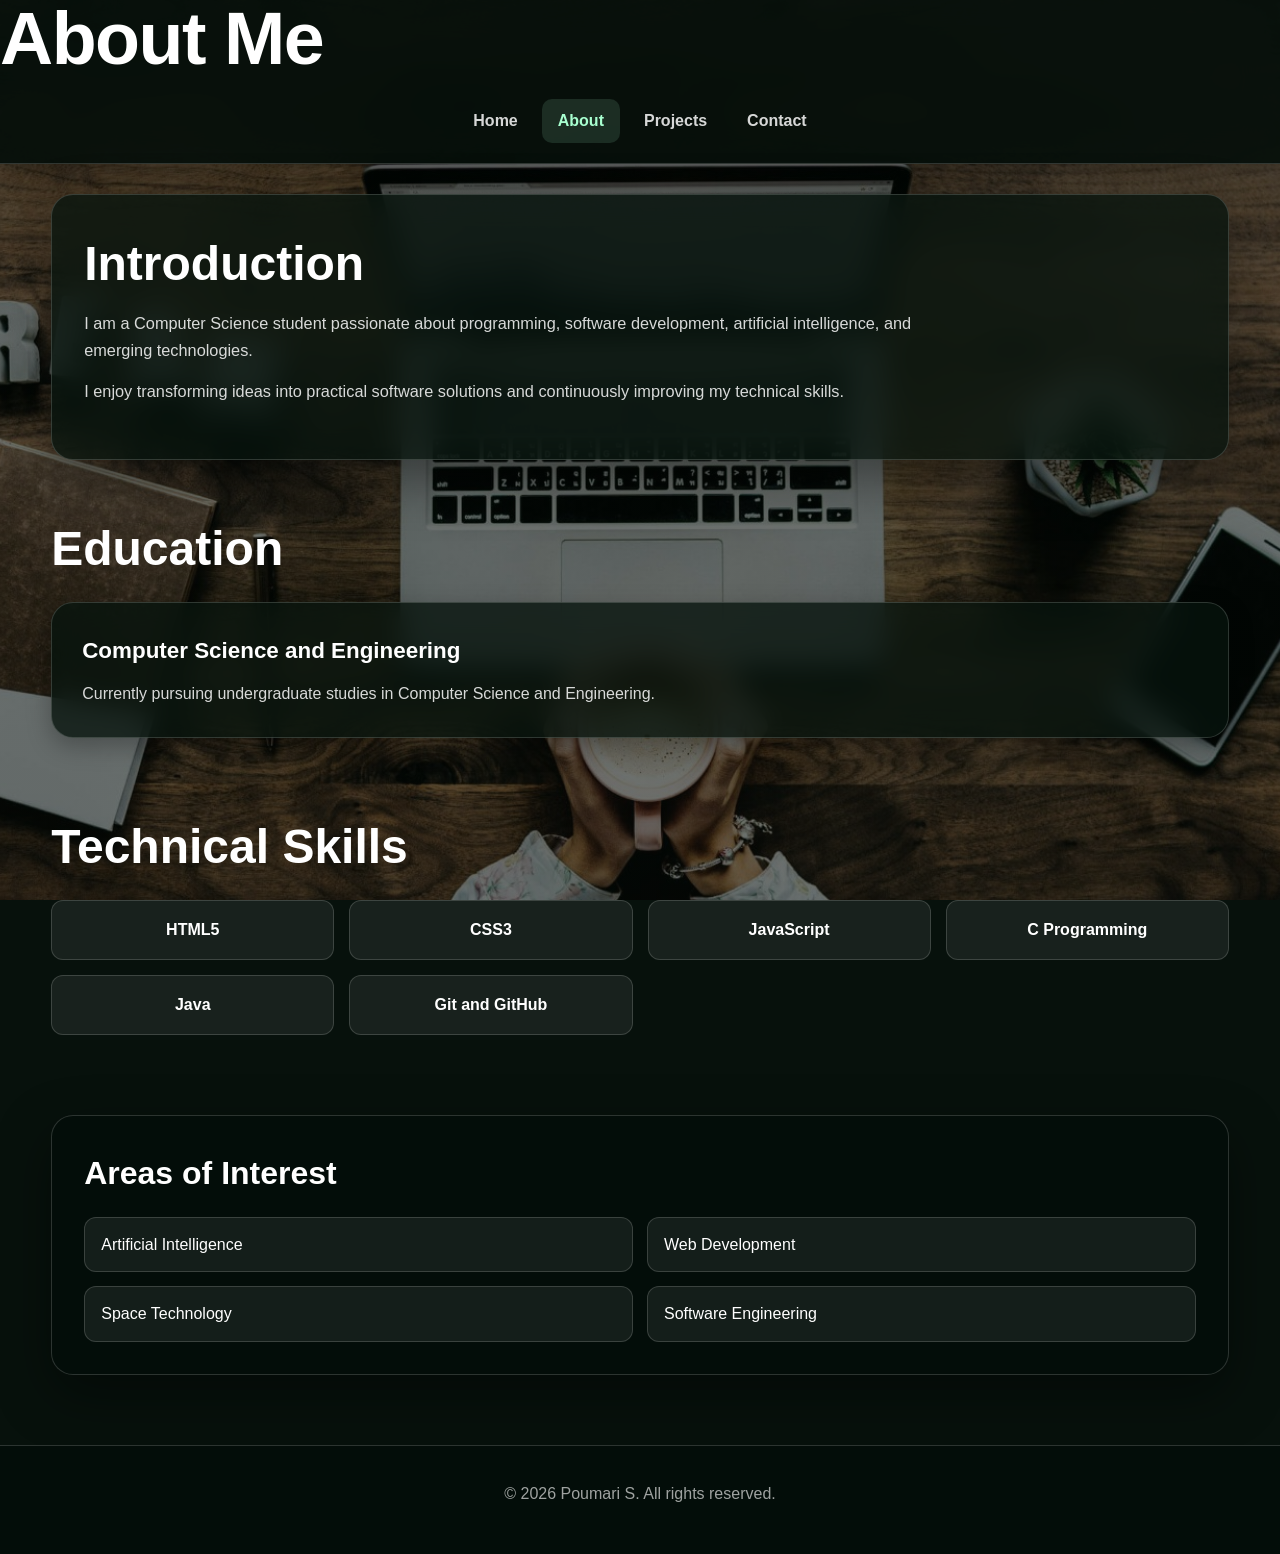
==== commit c74d3e6a: "Update about.html" ====
--- a/about.html
+++ b/about.html
@@ -93,7 +93,7 @@
     </main>
 
     <footer>
-        <p>&copy; 2026 Your Name. All rights reserved.</p>
+        <p>&copy; 2026 Poumari S. All rights reserved.</p>
     </footer>
 
 </body>
--- a/app.css
+++ b/app.css
@@ -1,81 +1,107 @@
-
+/* =========================================================
+   POUMARI S — PORTFOLIO
+   Advanced CSS3 & Responsive Architecture
+
+   ✓ CSS Variables
+   ✓ CSS Grid
+   ✓ Flexbox
+   ✓ Glassmorphism
+   ✓ Responsive Design
+   ✓ Light / Dark Theme
+   ✓ Accessibility
+   ✓ Reduced Motion
+========================================================= */
+
+
+/* =========================================================
+   1. THEME VARIABLES
+========================================================= */
 
 :root {
-
-    --text:
-        #ffffff;
-
-    --text-soft:
-        rgba(255, 255, 255, 0.82);
-
-    --text-muted:
-        rgba(255, 255, 255, 0.65);
-
-    --accent:
-        #a8ffd0;
-
-    --accent-dark:
-        #07140d;
-
-    --glass:
-        rgba(7, 18, 12, 0.78);
-
-    --glass-strong:
-        rgba(5, 14, 9, 0.88);
-
-    --glass-light:
-        rgba(255, 255, 255, 0.08);
-
-    --border:
-        rgba(255, 255, 255, 0.16);
-
-    --border-hover:
-        rgba(168, 255, 208, 0.45);
-
-    --shadow:
-        0 20px 50px rgba(0, 0, 0, 0.42);
-
-    --shadow-small:
-        0 8px 25px rgba(0, 0, 0, 0.30);
-
-    --radius:
-        22px;
-
-    --radius-small:
-        12px;
-
-    --transition:
-        0.3s ease;
-
-}
-
-
-
-
-    margin:
-        0;
-
-    padding:
-        0;
-
-    box-sizing:
-        border-box;
-
-}
-
+    /* Background */
+    --bg: #07110c;
+    --overlay: rgba(3, 10, 6, 0.58);
+
+    /* Glass surfaces */
+    --surface: rgba(7, 20, 13, 0.78);
+    --surface-strong: rgba(4, 14, 9, 0.90);
+    --surface-soft: rgba(255, 255, 255, 0.07);
+
+    /* Text */
+    --text: #ffffff;
+    --text-soft: rgba(255, 255, 255, 0.84);
+    --text-muted: rgba(255, 255, 255, 0.62);
+
+    /* Accent */
+    --accent: #a8ffd0;
+    --accent-hover: #d0ffe4;
+    --accent-dark: #07140d;
+
+    /* Borders */
+    --border: rgba(255, 255, 255, 0.16);
+    --border-strong: rgba(168, 255, 208, 0.45);
+
+    /* Shadows */
+    --shadow: 0 20px 55px rgba(0, 0, 0, 0.42);
+    --shadow-small: 0 8px 25px rgba(0, 0, 0, 0.28);
+
+    /* Sizes */
+    --radius: 22px;
+    --radius-small: 12px;
+    --content-width: 1180px;
+
+    /* Animation */
+    --transition-fast: 0.2s ease;
+    --transition: 0.3s ease;
+    --transition-slow: 0.5s ease;
+}
+
+
+/* =========================================================
+   LIGHT THEME
+   Add class="light-theme" to body
+========================================================= */
+
+.light-theme {
+    --bg: #eef5f0;
+    --overlay: rgba(235, 245, 239, 0.72);
+
+    --surface: rgba(255, 255, 255, 0.78);
+    --surface-strong: rgba(255, 255, 255, 0.92);
+    --surface-soft: rgba(20, 70, 45, 0.06);
+
+    --text: #102018;
+    --text-soft: rgba(16, 32, 24, 0.80);
+    --text-muted: rgba(16, 32, 24, 0.60);
+
+    --accent: #167a48;
+    --accent-hover: #0f5e37;
+    --accent-dark: #ffffff;
+
+    --border: rgba(16, 32, 24, 0.14);
+    --border-strong: rgba(22, 122, 72, 0.38);
+
+    --shadow: 0 20px 50px rgba(0, 0, 0, 0.14);
+    --shadow-small: 0 8px 25px rgba(0, 0, 0, 0.10);
+}
+
+
+/* =========================================================
+   2. RESET
+========================================================= */
+
+* {
+    margin: 0;
+    padding: 0;
+    box-sizing: border-box;
+}
 
 html {
-
-    scroll-behavior:
-        smooth;
-
-}
-
+    scroll-behavior: smooth;
+}
 
 body {
-
-    min-height:
-        100vh;
+    min-height: 100vh;
 
     font-family:
         "Segoe UI",
@@ -83,2226 +109,1483 @@
         Helvetica,
         sans-serif;
 
-    font-size:
-        16px;
-
-    line-height:
-        1.6;
-
-    color:
-        var(--text);
-
-    overflow-x:
-        hidden;
-
-    background-color:
-        #1b120d;
-
-    /*
-       IMPORTANT:
-       Put workspace.jpg in the same folder
-       as app.css.
-    */
+    font-size: 16px;
+    line-height: 1.6;
+
+    color: var(--text);
+
+    overflow-x: hidden;
+
+    background-color: var(--bg);
 
     background-image:
-
         linear-gradient(
-            rgba(4, 10, 7, 0.50),
-            rgba(4, 10, 7, 0.68)
+            var(--overlay),
+            var(--overlay)
         ),
-
         url("workspace.jpg");
 
-    background-size:
-        cover;
-
-    background-position:
-        center center;
-
-    background-repeat:
-        no-repeat;
-
-    background-attachment:
-        fixed;
-
-}
-
-
+    background-size: cover;
+    background-position: center;
+    background-repeat: no-repeat;
+    background-attachment: fixed;
+
+    transition:
+        background-color var(--transition),
+        color var(--transition);
+}
+
+
+/* =========================================================
+   3. GLOBAL ELEMENTS
+========================================================= */
 
 img {
-
-    max-width:
-        100%;
-
-    height:
-        auto;
-
-}
-
+    display: block;
+    max-width: 100%;
+    height: auto;
+}
 
 a {
-
-    color:
-        var(--accent);
-
-    text-decoration:
-        none;
-
-}
-
+    color: var(--accent);
+    text-decoration: none;
+
+    transition:
+        color var(--transition-fast),
+        opacity var(--transition-fast);
+}
 
 a:hover {
-
-    text-decoration:
-        underline;
-
-}
-
+    color: var(--accent-hover);
+}
+
+p {
+    color: var(--text-soft);
+}
+
+strong {
+    color: var(--text);
+}
 
 ul {
-
-    list-style:
-        none;
-
-}
-
-
-p {
-
-    color:
-        var(--text-soft);
-
-}
-
-
+    list-style: none;
+}
+
+::selection {
+    background: var(--accent);
+    color: var(--accent-dark);
+}
+
+
+/* =========================================================
+   4. ACCESSIBILITY
+========================================================= */
 
 :focus-visible {
-
-    outline:
-        3px solid var(--accent);
-
-    outline-offset:
-        4px;
-
-    border-radius:
-        6px;
-
-}
-
-
+    outline: 3px solid var(--accent);
+    outline-offset: 4px;
+    border-radius: 6px;
+}
+
+
+/* Skip link */
 
 body > a[href="#main-content"] {
-
-    position:
-        absolute;
-
-    top:
-        -100px;
-
-    left:
-        20px;
-
-    z-index:
-        9999;
-
-    padding:
-        12px 18px;
-
-    background:
-        #ffffff;
-
-    color:
-        #111111;
-
-    font-weight:
-        700;
-
-    border-radius:
-        10px;
-
-    box-shadow:
-        var(--shadow-small);
-
-}
-
+    position: absolute;
+
+    top: -100px;
+    left: 20px;
+
+    z-index: 9999;
+
+    padding: 12px 18px;
+
+    background: #ffffff;
+    color: #111111;
+
+    font-weight: 700;
+
+    border-radius: 10px;
+
+    box-shadow: var(--shadow-small);
+
+    transition: top var(--transition);
+}
 
 body > a[href="#main-content"]:focus {
-
-    top:
-        20px;
-
-}
-
-
-
+    top: 20px;
+}
+
+
+/* =========================================================
+   5. HEADER
+========================================================= */
 
 header {
-
-    width:
-        100%;
-
-    background:
-        rgba(4, 12, 8, 0.84);
-
-    border-bottom:
-        1px solid var(--border);
-
-    box-shadow:
-        var(--shadow-small);
-
-    backdrop-filter:
-        blur(16px);
-
-    -webkit-backdrop-filter:
-        blur(16px);
-
-}
-
-
-
-
+    width: 100%;
+
+    background: var(--surface-strong);
+
+    border-bottom: 1px solid var(--border);
+
+    box-shadow: var(--shadow-small);
+
+    backdrop-filter: blur(18px);
+    -webkit-backdrop-filter: blur(18px);
+
+    transition:
+        background var(--transition),
+        border-color var(--transition);
+}
+
+.site-header {
+    background: var(--surface-strong);
+}
+
+
+/* Header content */
+
+.header-content {
+    width: min(92%, var(--content-width));
+
+    margin: 0 auto;
+
+    padding: 38px 0 18px;
+
+    text-align: center;
+}
+
+
+/* Main title */
+
+.header-content h1,
 header > h1 {
-
-    max-width:
-        1180px;
-
-    margin:
-        0 auto;
-
-    padding:
-        42px 25px 10px;
-
-    text-align:
-        center;
-
-    font-size:
-        clamp(2.4rem, 6vw, 4.2rem);
-
-    line-height:
-        1.15;
-
-    letter-spacing:
-        -1px;
-
-}
-
-
-
-
+    margin-bottom: 12px;
+
+    color: var(--text);
+
+    font-size: clamp(2.5rem, 7vw, 4.6rem);
+
+    line-height: 1.05;
+
+    letter-spacing: -1.5px;
+}
+
+
+/* Header subtitle */
+
+.header-content p,
 header > p {
-
-    max-width:
-        800px;
-
-    margin:
-        0 auto;
-
-    padding:
-        0 25px 25px;
-
-    text-align:
-        center;
-
-    color:
-        var(--text-soft);
-
-    font-size:
-        1.05rem;
-
-}
-
-
-
-
-
-.site-header {
-
-    background:
-        rgba(4, 12, 8, 0.84);
-
-}
-
-
-.header-content {
-
-    max-width:
-        1180px;
-
-    margin:
-        auto;
-
-    padding:
-        42px 25px 18px;
-
-    text-align:
-        center;
-
-}
-
-
-.header-content h1 {
-
-    margin:
-        0 0 10px;
-
-    font-size:
-        clamp(2.4rem, 6vw, 4.2rem);
-
-    line-height:
-        1.15;
-
-}
-
-
-.header-content p {
-
-    padding:
-        0;
-
-    margin:
-        0;
-
-}
-
-
-
+    max-width: 800px;
+
+    margin: 0 auto;
+
+    color: var(--text-soft);
+
+    font-size: 1.05rem;
+}
+
+
+/* =========================================================
+   6. NAVIGATION — FLEXBOX
+========================================================= */
 
 nav {
-
-    width:
-        100%;
-
-}
-
+    width: 100%;
+}
 
 header nav {
-
-    display:
-        flex;
-
-    justify-content:
-        center;
-
-    align-items:
-        center;
-
-    padding:
-        12px 20px 20px;
-
-}
-
+    display: flex;
+
+    justify-content: center;
+    align-items: center;
+
+    padding: 10px 15px 20px;
+}
 
 nav ul {
-
-    display:
-        flex;
-
-    justify-content:
-        center;
-
-    align-items:
-        center;
-
-    flex-wrap:
-        wrap;
-
-    gap:
-        8px;
-
-}
-
+    display: flex;
+
+    justify-content: center;
+    align-items: center;
+
+    flex-wrap: wrap;
+
+    gap: 8px;
+}
 
 nav li {
-
-    margin:
-        0;
-
-}
-
+    margin: 0;
+}
 
 nav a {
-
-    display:
-        block;
-
-    padding:
-        9px 15px;
-
-    color:
-        rgba(255, 255, 255, 0.88);
-
-    font-weight:
-        600;
-
-    border-radius:
-        10px;
+    display: block;
+
+    padding: 9px 16px;
+
+    color: var(--text-soft);
+
+    font-weight: 600;
+
+    border-radius: 10px;
 
     transition:
         background var(--transition),
         color var(--transition),
         transform var(--transition);
-
-}
-
+}
 
 nav a:hover {
-
-    color:
-        var(--accent);
-
-    background:
-        rgba(168, 255, 208, 0.10);
-
-    text-decoration:
-        none;
-
-    transform:
-        translateY(-2px);
-
-}
-
-
-/* Current page */
+    color: var(--accent);
+
+    background: var(--surface-soft);
+
+    text-decoration: none;
+
+    transform: translateY(-2px);
+}
 
 nav a[aria-current="page"] {
-
-    color:
-        var(--accent);
-
-    background:
-        rgba(168, 255, 208, 0.12);
-
-}
-
-
-
+    color: var(--accent);
+
+    background: rgba(168, 255, 208, 0.12);
+}
+
+
+/* =========================================================
+   7. MAIN CONTAINER
+========================================================= */
 
 main {
-
-    width:
-        min(92%, 1180px);
-
-    margin:
-        0 auto;
-
-}
-
-
-
+    width: min(92%, var(--content-width));
+
+    margin: 0 auto;
+}
 
 main > section {
-
-    margin:
-        0 auto;
-
-    padding:
-        70px 0;
-
-}
-
+    margin: 0 auto;
+
+    padding: 65px 0;
+}
 
 main > section > h2 {
-
-    margin-bottom:
-        25px;
-
-    color:
-        white;
-
-    font-size:
-        clamp(2rem, 5vw, 3rem);
-
-    line-height:
-        1.2;
-
-}
-
+    margin-bottom: 25px;
+
+    color: var(--text);
+
+    font-size: clamp(2rem, 5vw, 3rem);
+
+    line-height: 1.2;
+}
 
 main > section > p {
-
-    max-width:
-        850px;
-
-    margin-bottom:
-        18px;
-
-    font-size:
-        1.02rem;
-
-}
-
-
+    max-width: 850px;
+
+    margin-bottom: 18px;
+
+    font-size: 1.02rem;
+}
+
+
+/* =========================================================
+   8. WELCOME
+========================================================= */
 
 main > section[aria-labelledby="welcome-heading"] {
-
-    max-width:
-        1000px;
-
-    margin:
-        70px auto 40px;
-
-    padding:
-        55px;
-
-    text-align:
-        center;
-
-    background:
-        var(--glass);
-
-    border:
-        1px solid var(--border);
-
-    border-radius:
-        var(--radius);
-
-    box-shadow:
-        var(--shadow);
-
-    backdrop-filter:
-        blur(18px);
-
-    -webkit-backdrop-filter:
-        blur(18px);
-
-}
-
-
-main > section[aria-labelledby="welcome-heading"] h2 {
-
-    margin-bottom:
-        20px;
-
-    font-size:
-        clamp(2.2rem, 6vw, 3.5rem);
-
-}
-
-
-main > section[aria-labelledby="welcome-heading"] p {
-
-    max-width:
-        800px;
-
-    margin:
-        0 auto 18px;
-
-}
-
-
-main > section[aria-labelledby="welcome-heading"] p:last-child {
-
-    margin-top:
-        28px;
-
-    margin-bottom:
-        0;
-
-}
-
-
-main > section[aria-labelledby="welcome-heading"] p:last-child a {
-
-    display:
-        inline-block;
-
-    padding:
-        12px 22px;
-
-    background:
-        var(--accent);
-
-    color:
-        var(--accent-dark);
-
-    border-radius:
-        12px;
-
-    font-weight:
-        700;
+    max-width: 1000px;
+
+    margin: 55px auto 35px;
+
+    padding: 48px 32px;
+
+    text-align: center;
+
+    background: var(--surface);
+
+    border: 1px solid var(--border);
+
+    border-radius: var(--radius);
+
+    box-shadow: var(--shadow);
+
+    backdrop-filter: blur(18px);
+    -webkit-backdrop-filter: blur(18px);
 
     transition:
         transform var(--transition),
-        box-shadow var(--transition);
-
-}
-
-
-main > section[aria-labelledby="welcome-heading"] p:last-child a:hover {
-
-    text-decoration:
-        none;
-
-    transform:
-        translateY(-3px);
-
-    box-shadow:
-        0 10px 25px
-        rgba(168, 255, 208, 0.22);
-
-}
-
-
-
-main > section[aria-labelledby="highlights-heading"] {
-
-    padding:
-        50px 0 90px;
-
-}
-
-
-main > section[aria-labelledby="highlights-heading"] > h2 {
-
-    text-align:
-        center;
-
-    margin-bottom:
-        35px;
-
-}
-
-
-
-main > section[aria-labelledby="highlights-heading"] article {
-
-    display:
-        block;
-
-    margin-bottom:
-        20px;
-
-    padding:
-        28px;
-
-    background:
-        var(--glass);
-
-    border:
-        1px solid var(--border);
-
-    border-radius:
-        var(--radius);
-
-    box-shadow:
-        var(--shadow-small);
-
-    backdrop-filter:
-        blur(14px);
-
-    -webkit-backdrop-filter:
-        blur(14px);
+        border-color var(--transition),
+        background var(--transition);
+}
+
+main > section[aria-labelledby="welcome-heading"]:hover {
+    transform: translateY(-4px);
+
+    border-color: var(--border-strong);
+}
+
+main > section[aria-labelledby="welcome-heading"] h2 {
+    margin-bottom: 18px;
+
+    color: var(--text);
+
+    font-size: clamp(2.3rem, 6vw, 3.6rem);
+}
+
+main > section[aria-labelledby="welcome-heading"] p {
+    max-width: 800px;
+
+    margin: 0 auto 18px;
+}
+
+main > section[aria-labelledby="welcome-heading"] p:last-child {
+    margin-top: 28px;
+
+    margin-bottom: 0;
+}
+
+main > section[aria-labelledby="welcome-heading"] p:last-child a {
+    display: inline-flex;
+
+    align-items: center;
+    justify-content: center;
+
+    padding: 12px 24px;
+
+    background: var(--accent);
+
+    color: var(--accent-dark);
+
+    border-radius: var(--radius-small);
+
+    font-weight: 700;
 
     transition:
         transform var(--transition),
-        border-color var(--transition);
-
-}
-
+        box-shadow var(--transition),
+        background var(--transition);
+}
+
+main > section[aria-labelledby="welcome-heading"] p:last-child a:hover {
+    text-decoration: none;
+
+    background: var(--accent-hover);
+
+    transform: translateY(-3px);
+
+    box-shadow:
+        0 12px 28px rgba(168, 255, 208, 0.22);
+}
+
+
+/* =========================================================
+   9. HIGHLIGHTS — CSS GRID
+========================================================= */
+
+main > section[aria-labelledby="highlights-heading"] {
+    display: grid;
+
+    grid-template-columns: 1fr;
+
+    gap: 20px;
+
+    padding: 45px 0 80px;
+}
+
+main > section[aria-labelledby="highlights-heading"] > h2 {
+    text-align: center;
+
+    margin-bottom: 15px;
+}
+
+main > section[aria-labelledby="highlights-heading"] article {
+    padding: 28px;
+
+    background: var(--surface);
+
+    border: 1px solid var(--border);
+
+    border-radius: var(--radius);
+
+    box-shadow: var(--shadow-small);
+
+    backdrop-filter: blur(14px);
+    -webkit-backdrop-filter: blur(14px);
+
+    transition:
+        transform var(--transition),
+        border-color var(--transition),
+        box-shadow var(--transition),
+        background var(--transition);
+}
 
 main > section[aria-labelledby="highlights-heading"] article:hover {
-
-    transform:
-        translateY(-5px);
-
-    border-color:
-        var(--border-hover);
-
-}
-
+    transform: translateY(-6px);
+
+    border-color: var(--border-strong);
+
+    box-shadow: var(--shadow);
+}
 
 main > section[aria-labelledby="highlights-heading"] h3 {
-
-    margin-bottom:
-        10px;
-
-    color:
-        white;
-
-    font-size:
-        1.35rem;
-
-}
-
-
-main > section[aria-labelledby="highlights-heading"] p {
-
-    margin:
-        0;
-
-}
-
-
-
+    margin-bottom: 10px;
+
+    color: var(--text);
+
+    font-size: 1.35rem;
+}
+
+
+/* =========================================================
+   10. ABOUT
+========================================================= */
 
 main > section[aria-labelledby="introduction-heading"],
 main > section[aria-labelledby="education-heading"],
 main > section[aria-labelledby="skills-heading"] {
-
-    padding:
-        55px 0;
-
-}
-
-
-
+    padding: 50px 0;
+}
+
+
+/* Introduction */
 
 main > section[aria-labelledby="introduction-heading"] {
-
-    margin-top:
-        35px;
-
-    padding:
-        40px;
-
-    background:
-        var(--glass);
-
-    border:
-        1px solid var(--border);
-
-    border-radius:
-        var(--radius);
-
-    box-shadow:
-        var(--shadow);
-
-    backdrop-filter:
-        blur(16px);
-
-    -webkit-backdrop-filter:
-        blur(16px);
-
-}
-
+    margin-top: 30px;
+
+    padding: 40px 32px;
+
+    background: var(--surface);
+
+    border: 1px solid var(--border);
+
+    border-radius: var(--radius);
+
+    box-shadow: var(--shadow);
+
+    backdrop-filter: blur(16px);
+    -webkit-backdrop-filter: blur(16px);
+}
 
 main > section[aria-labelledby="introduction-heading"] h2 {
-
-    margin-bottom:
-        20px;
-
-}
-
+    margin-bottom: 18px;
+}
 
 main > section[aria-labelledby="introduction-heading"] p {
-
-    margin-bottom:
-        15px;
-
-}
-
-
-
+    margin-bottom: 15px;
+}
+
+
+/* Education */
 
 main > section[aria-labelledby="education-heading"] {
-
-    margin-top:
-        10px;
-
-}
-
+    margin-top: 10px;
+}
 
 main > section[aria-labelledby="education-heading"] > article {
-
-    padding:
-        30px;
-
-    background:
-        var(--glass);
-
-    border:
-        1px solid var(--border);
-
-    border-radius:
-        var(--radius);
-
-    box-shadow:
-        var(--shadow-small);
-
-    backdrop-filter:
-        blur(14px);
-
-    -webkit-backdrop-filter:
-        blur(14px);
-
-}
-
+    padding: 30px;
+
+    background: var(--surface);
+
+    border: 1px solid var(--border);
+
+    border-radius: var(--radius);
+
+    box-shadow: var(--shadow-small);
+
+    backdrop-filter: blur(14px);
+    -webkit-backdrop-filter: blur(14px);
+}
 
 main > section[aria-labelledby="education-heading"] h3 {
-
-    margin-bottom:
-        12px;
-
-    color:
-        white;
-
-    font-size:
-        1.4rem;
-
-}
-
-
-
+    margin-bottom: 12px;
+
+    color: var(--text);
+
+    font-size: 1.4rem;
+}
+
+
+/* =========================================================
+   11. SKILLS — CSS GRID
+========================================================= */
 
 main > section[aria-labelledby="skills-heading"] {
-
-    padding-top:
-        30px;
-
-}
-
+    padding-top: 30px;
+}
 
 main > section[aria-labelledby="skills-heading"] > ul {
-
-    display:
-        grid;
-
-    grid-template-columns:
-        repeat(3, 1fr);
-
-    gap:
-        15px;
-
-}
-
+    display: grid;
+
+    grid-template-columns: repeat(2, 1fr);
+
+    gap: 15px;
+}
 
 main > section[aria-labelledby="skills-heading"] li {
-
-    padding:
-        16px;
-
-    text-align:
-        center;
-
-    color:
-        white;
-
-    background:
-        rgba(168, 255, 208, 0.08);
-
-    border:
-        1px solid
-        rgba(168, 255, 208, 0.18);
-
-    border-radius:
-        12px;
-
-    font-weight:
-        600;
+    padding: 16px;
+
+    text-align: center;
+
+    color: var(--text);
+
+    background: var(--surface-soft);
+
+    border: 1px solid var(--border);
+
+    border-radius: var(--radius-small);
+
+    font-weight: 600;
 
     transition:
         transform var(--transition),
-        background var(--transition);
-
-}
-
+        background var(--transition),
+        border-color var(--transition);
+}
 
 main > section[aria-labelledby="skills-heading"] li:hover {
-
-    transform:
-        translateY(-3px);
-
-    background:
-        rgba(168, 255, 208, 0.13);
-
-}
-
-
-/* =========================================================
-   16. ASIDE
+    transform: translateY(-4px);
+
+    background: rgba(168, 255, 208, 0.12);
+
+    border-color: var(--border-strong);
+}
+
+
+/* =========================================================
+   12. ASIDE
 ========================================================= */
 
 main > aside {
-
-    margin:
-        30px auto 80px;
-
-    padding:
-        35px;
-
-    background:
-        var(--glass-strong);
-
-    border:
-        1px solid var(--border);
-
-    border-radius:
-        var(--radius);
-
-    box-shadow:
-        var(--shadow);
-
-    backdrop-filter:
-        blur(17px);
-
-    -webkit-backdrop-filter:
-        blur(17px);
-
-}
-
+    margin: 30px auto 70px;
+
+    padding: 32px;
+
+    background: var(--surface-strong);
+
+    border: 1px solid var(--border);
+
+    border-radius: var(--radius);
+
+    box-shadow: var(--shadow);
+
+    backdrop-filter: blur(17px);
+    -webkit-backdrop-filter: blur(17px);
+}
 
 main > aside h2 {
-
-    margin-bottom:
-        18px;
-
-    color:
-        white;
-
-    font-size:
-        2rem;
-
-}
-
+    margin-bottom: 18px;
+
+    color: var(--text);
+
+    font-size: 2rem;
+}
 
 main > aside p {
-
-    line-height:
-        1.8;
-
-}
-
-
-/* About interests */
+    line-height: 1.8;
+}
+
+
+/* Interests */
 
 main > aside[aria-labelledby="interests-heading"] ul {
-
-    display:
-        grid;
-
-    grid-template-columns:
-        repeat(2, 1fr);
-
-    gap:
-        14px;
-
-}
-
+    display: grid;
+
+    grid-template-columns: repeat(2, 1fr);
+
+    gap: 14px;
+}
 
 main > aside[aria-labelledby="interests-heading"] li {
-
-    padding:
-        14px 16px;
-
-    background:
-        rgba(168, 255, 208, 0.08);
-
-    border:
-        1px solid
-        rgba(168, 255, 208, 0.15);
-
-    border-radius:
-        12px;
-
-    color:
-        white;
-
-}
-
-
-/* =========================================================
-   17. PROJECTS PAGE
+    padding: 14px 16px;
+
+    background: var(--surface-soft);
+
+    border: 1px solid var(--border);
+
+    border-radius: var(--radius-small);
+
+    color: var(--text);
+}
+
+
+/* =========================================================
+   13. PROJECTS
 ========================================================= */
 
 #projects {
-
-    padding:
-        80px 0 40px;
-
-}
-
+    padding: 70px 0 40px;
+}
 
 #projects > h2 {
-
-    text-align:
-        center;
-
-    margin-bottom:
-        45px;
-
-    font-size:
-        clamp(2.3rem, 6vw, 3.7rem);
-
-}
-
-
-/* Project grid */
+    text-align: center;
+
+    margin-bottom: 45px;
+
+    color: var(--text);
+
+    font-size: clamp(2.3rem, 6vw, 3.7rem);
+}
+
+
+/* =========================================================
+   14. PROJECT GRID
+========================================================= */
 
 .projects {
-
-    display:
-        grid;
-
-    grid-template-columns:
-        repeat(3, 1fr);
-
-    gap:
-        28px;
-
-}
-
-
-/* =========================================================
-   18. PROJECT CARD
+    display: grid;
+
+    grid-template-columns: 1fr;
+
+    gap: 25px;
+
+    align-items: stretch;
+}
+
+
+/* =========================================================
+   15. PROJECT CARD — FLEXBOX
 ========================================================= */
 
 .project-card {
-
-    position:
-        relative;
-
-    display:
-        flex;
-
-    flex-direction:
-        column;
-
-    min-width:
-        0;
-
-    padding:
-        30px;
-
-    background:
-        rgba(6, 18, 11, 0.86);
-
-    border:
-        1px solid var(--border);
-
-    border-radius:
-        var(--radius);
-
-    box-shadow:
-        var(--shadow);
-
-    backdrop-filter:
-        blur(16px);
-
-    -webkit-backdrop-filter:
-        blur(16px);
-
-    overflow:
-        hidden;
+    position: relative;
+
+    display: flex;
+
+    flex-direction: column;
+
+    min-width: 0;
+
+    padding: 30px;
+
+    background: var(--surface);
+
+    border: 1px solid var(--border);
+
+    border-radius: var(--radius);
+
+    box-shadow: var(--shadow);
+
+    backdrop-filter: blur(16px);
+    -webkit-backdrop-filter: blur(16px);
+
+    overflow: hidden;
 
     transition:
         transform var(--transition),
         border-color var(--transition),
-        box-shadow var(--transition);
-
-}
-
-
-/* Soft glow */
+        box-shadow var(--transition),
+        background var(--transition);
+}
 
 .project-card::before {
-
-    content:
-        "";
-
-    position:
-        absolute;
-
-    top:
-        -80px;
-
-    right:
-        -80px;
-
-    width:
-        180px;
-
-    height:
-        180px;
-
-    border-radius:
-        50%;
-
-    background:
-        rgba(168, 255, 208, 0.08);
-
-    filter:
-        blur(35px);
-
-    pointer-events:
-        none;
-
-}
-
+    content: "";
+
+    position: absolute;
+
+    top: -90px;
+    right: -90px;
+
+    width: 200px;
+    height: 200px;
+
+    border-radius: 50%;
+
+    background: rgba(168, 255, 208, 0.08);
+
+    filter: blur(35px);
+
+    pointer-events: none;
+}
 
 .project-card:hover {
-
-    transform:
-        translateY(-7px);
-
-    border-color:
-        var(--border-hover);
+    transform: translateY(-8px);
+
+    border-color: var(--border-strong);
 
     box-shadow:
-        0 25px 55px
-        rgba(0, 0, 0, 0.52);
-
-}
-
-
-/* =========================================================
-   19. PROJECT NUMBER
+        0 25px 55px rgba(0, 0, 0, 0.45);
+}
+
+
+/* =========================================================
+   16. PROJECT NUMBER
 ========================================================= */
 
 .project-number {
-
-    width:
-        45px;
-
-    height:
-        45px;
-
-    display:
-        flex;
-
-    align-items:
-        center;
-
-    justify-content:
-        center;
-
-    margin-bottom:
-        20px;
-
-    background:
-        rgba(168, 255, 208, 0.10);
-
-    border:
-        1px solid
-        rgba(168, 255, 208, 0.22);
-
-    border-radius:
-        50%;
-
-    color:
-        var(--accent);
-
-    font-size:
-        0.85rem;
-
-    font-weight:
-        700;
-
-}
-
-
-/* =========================================================
-   20. PROJECT CONTENT
+    width: 45px;
+    height: 45px;
+
+    display: flex;
+
+    align-items: center;
+    justify-content: center;
+
+    flex-shrink: 0;
+
+    margin-bottom: 20px;
+
+    background: rgba(168, 255, 208, 0.10);
+
+    border: 1px solid rgba(168, 255, 208, 0.22);
+
+    border-radius: 50%;
+
+    color: var(--accent);
+
+    font-size: 0.85rem;
+
+    font-weight: 700;
+}
+
+
+/* =========================================================
+   17. PROJECT CONTENT
 ========================================================= */
 
 .project-content {
-
-    display:
-        flex;
-
-    flex-direction:
-        column;
-
-    flex:
-        1;
-
-}
-
+    display: flex;
+
+    flex-direction: column;
+
+    flex: 1;
+}
 
 .project-card .project-content > header {
-
-    width:
-        auto;
-
-    padding:
-        0;
-
-    margin:
-        0 0 18px;
-
-    background:
-        transparent;
-
-    border:
-        none;
-
-    box-shadow:
-        none;
-
-    backdrop-filter:
-        none;
-
-    -webkit-backdrop-filter:
-        none;
-
-}
-
-
-/* Project title */
+    width: auto;
+
+    padding: 0;
+
+    margin: 0 0 18px;
+
+    background: transparent;
+
+    border: none;
+
+    box-shadow: none;
+
+    backdrop-filter: none;
+    -webkit-backdrop-filter: none;
+}
 
 .project-card h3 {
-
-    margin-bottom:
-        10px;
-
-    color:
-        white;
-
-    font-size:
-        clamp(1.2rem, 2vw, 1.4rem);
-
-    line-height:
-        1.4;
-
-}
-
-
-/* Project status */
+    margin-bottom: 10px;
+
+    color: var(--text);
+
+    font-size: clamp(1.2rem, 2vw, 1.4rem);
+
+    line-height: 1.4;
+}
 
 .project-status {
-
-    display:
-        inline-block;
-
-    width:
-        fit-content;
-
-    margin:
-        0 !important;
-
-    padding:
-        6px 11px;
-
-    background:
-        rgba(168, 255, 208, 0.09);
-
-    border:
-        1px solid
-        rgba(168, 255, 208, 0.20);
-
-    border-radius:
-        8px;
-
-    color:
-        var(--accent) !important;
-
-    font-size:
-        0.88rem !important;
-
-}
-
-
-/* Project paragraphs */
+    display: inline-block;
+
+    width: fit-content;
+
+    margin: 0 !important;
+
+    padding: 6px 11px;
+
+    background: rgba(168, 255, 208, 0.09);
+
+    border: 1px solid rgba(168, 255, 208, 0.20);
+
+    border-radius: 8px;
+
+    color: var(--accent) !important;
+
+    font-size: 0.88rem !important;
+}
 
 .project-card .project-content > p {
-
-    margin-bottom:
-        16px;
-
-    color:
-        var(--text-soft);
-
-    font-size:
-        0.96rem;
-
-    line-height:
-        1.75;
-
-}
-
-
-.project-card strong {
-
-    color:
-        white;
-
-}
-
-
-/* =========================================================
-   21. PROJECT FOCUS
+    margin-bottom: 16px;
+
+    color: var(--text-soft);
+
+    font-size: 0.96rem;
+
+    line-height: 1.75;
+}
+
+
+/* =========================================================
+   18. PROJECT FOCUS
 ========================================================= */
 
 .project-focus {
-
-    max-width:
-        900px;
-
-    margin:
-        55px auto 90px;
-
-    padding:
-        35px;
-
-    text-align:
-        center;
-
-    background:
-        var(--glass-strong);
-
-    border:
-        1px solid var(--border);
-
-    border-radius:
-        var(--radius);
-
-    box-shadow:
-        var(--shadow);
-
-    backdrop-filter:
-        blur(16px);
-
-    -webkit-backdrop-filter:
-        blur(16px);
-
-}
-
+    max-width: 900px;
+
+    margin: 55px auto 80px;
+
+    padding: 35px;
+
+    text-align: center;
+
+    background: var(--surface-strong);
+
+    border: 1px solid var(--border);
+
+    border-radius: var(--radius);
+
+    box-shadow: var(--shadow);
+
+    backdrop-filter: blur(16px);
+    -webkit-backdrop-filter: blur(16px);
+}
 
 .project-focus h2 {
-
-    margin-bottom:
-        15px;
-
-    color:
-        white;
-
-    font-size:
-        2rem;
-
-}
-
-
-/* =========================================================
-   22. CONTACT PAGE
+    margin-bottom: 15px;
+
+    color: var(--text);
+
+    font-size: 2rem;
+}
+
+
+/* =========================================================
+   19. CONTACT
 ========================================================= */
 
 main > section[aria-labelledby="contact-heading"] {
-
-    max-width:
-        850px;
-
-    margin:
-        0 auto;
-
-    padding:
-        75px 0 35px;
-
-}
-
+    max-width: 850px;
+
+    margin: 0 auto;
+
+    padding: 70px 0 35px;
+}
 
 main > section[aria-labelledby="contact-heading"] > h2 {
-
-    text-align:
-        center;
-
-    margin-bottom:
-        12px;
-
-    font-size:
-        clamp(2.3rem, 6vw, 3.5rem);
-
-}
-
+    text-align: center;
+
+    margin-bottom: 12px;
+
+    color: var(--text);
+
+    font-size: clamp(2.3rem, 6vw, 3.5rem);
+}
 
 main > section[aria-labelledby="contact-heading"] > p {
-
-    text-align:
-        center;
-
-    margin-bottom:
-        38px;
-
-}
-
-
-/* =========================================================
-   23. CONTACT FORM
+    text-align: center;
+
+    margin-bottom: 38px;
+}
+
+
+/* =========================================================
+   20. CONTACT FORM
 ========================================================= */
 
 form {
-
-    width:
-        100%;
-
-}
-
-
-/* Contact form specifically */
+    width: 100%;
+}
 
 main > section[aria-labelledby="contact-heading"] form {
-
-    padding:
-        35px;
-
-    margin-bottom:
-        45px;
-
-    background:
-        rgba(6, 18, 11, 0.84);
-
-    border:
-        1px solid var(--border);
-
-    border-radius:
-        var(--radius);
-
-    box-shadow:
-        var(--shadow);
-
-    backdrop-filter:
-        blur(18px);
-
-    -webkit-backdrop-filter:
-        blur(18px);
-
-}
-
-
-/* =========================================================
-   24. FIELDSET
+    padding: 35px;
+
+    margin-bottom: 45px;
+
+    background: var(--surface);
+
+    border: 1px solid var(--border);
+
+    border-radius: var(--radius);
+
+    box-shadow: var(--shadow);
+
+    backdrop-filter: blur(18px);
+    -webkit-backdrop-filter: blur(18px);
+}
+
+
+/* =========================================================
+   21. FIELDSET
 ========================================================= */
 
 fieldset {
-
-    min-width:
-        0;
-
-    border:
-        none;
-
-    padding:
-        0;
-
-    margin:
-        0;
-
-}
-
+    min-width: 0;
+
+    border: none;
+
+    padding: 0;
+
+    margin: 0;
+}
 
 legend {
-
-    width:
-        100%;
-
-    padding:
-        0;
-
-    margin-bottom:
-        28px;
-
-    color:
-        white;
-
-    font-size:
-        1.45rem;
-
-    font-weight:
-        700;
-
-}
-
-
-/* =========================================================
-   25. FORM GROUP
-========================================================= */
-
-/*
-   Your HTML currently uses:
-   <div>
-      <label>...</label>
-      <input>
-   </div>
-
-   So this selector styles only contact form divs.
-*/
+    width: 100%;
+
+    padding: 0;
+
+    margin-bottom: 28px;
+
+    color: var(--text);
+
+    font-size: 1.45rem;
+
+    font-weight: 700;
+}
+
+
+/* =========================================================
+   22. FORM GROUP
+========================================================= */
 
 form div {
-
-    margin-bottom:
-        22px;
-
-}
-
-
-/* =========================================================
-   26. FORM LABEL
+    margin-bottom: 22px;
+}
+
+
+/* =========================================================
+   23. FORM LABEL
 ========================================================= */
 
 form label {
-
-    display:
-        block;
-
-    margin-bottom:
-        8px;
-
-    color:
-        white;
-
-    font-size:
-        1rem;
-
-    font-weight:
-        600;
-
-}
-
-
-/* Required star */
+    display: block;
+
+    margin-bottom: 8px;
+
+    color: var(--text);
+
+    font-size: 1rem;
+
+    font-weight: 600;
+}
 
 form label span {
-
-    color:
-        var(--accent);
-
-}
-
-
-/* =========================================================
-   27. INPUTS
+    color: var(--accent);
+}
+
+
+/* =========================================================
+   24. INPUTS
 ========================================================= */
 
 form input,
 form textarea {
-
-    display:
-        block;
-
-    width:
-        100%;
-
-    padding:
-        14px 16px;
-
-    margin:
-        0;
-
-    background:
-        rgba(255, 255, 255, 0.07);
-
-    color:
-        white;
-
-    border:
-        1px solid
-        rgba(255, 255, 255, 0.20);
-
-    border-radius:
-        12px;
-
-    font-family:
-        inherit;
-
-    font-size:
-        1rem;
-
-    line-height:
-        1.5;
-
-    outline:
-        none;
+    display: block;
+
+    width: 100%;
+
+    padding: 14px 16px;
+
+    margin: 0;
+
+    background: var(--surface-soft);
+
+    color: var(--text);
+
+    border: 1px solid var(--border);
+
+    border-radius: var(--radius-small);
+
+    font-family: inherit;
+
+    font-size: 1rem;
+
+    line-height: 1.5;
+
+    outline: none;
 
     transition:
         border-color var(--transition),
         background var(--transition),
         box-shadow var(--transition);
-
-}
-
-
-/* Placeholder */
+}
 
 form input::placeholder,
 form textarea::placeholder {
-
-    color:
-        rgba(255, 255, 255, 0.45);
-
-}
-
-
-/* Input focus */
+    color: var(--text-muted);
+}
 
 form input:focus,
 form textarea:focus {
-
-    border-color:
-        var(--accent);
-
-    background:
-        rgba(168, 255, 208, 0.07);
+    border-color: var(--accent);
+
+    background: rgba(168, 255, 208, 0.08);
 
     box-shadow:
-        0 0 0 3px
-        rgba(168, 255, 208, 0.10);
-
-}
-
-
-/* =========================================================
-   28. TEXTAREA
+        0 0 0 3px rgba(168, 255, 208, 0.10);
+}
+
+
+/* =========================================================
+   25. TEXTAREA
 ========================================================= */
 
 form textarea {
-
-    min-height:
-        170px;
-
-    resize:
-        vertical;
-
-}
-
-
-/* =========================================================
-   29. BUTTON
+    min-height: 170px;
+
+    resize: vertical;
+}
+
+
+/* =========================================================
+   26. BUTTON
 ========================================================= */
 
 form button {
-
-    display:
-        inline-flex;
-
-    justify-content:
-        center;
-
-    align-items:
-        center;
-
-    min-width:
-        150px;
-
-    padding:
-        13px 24px;
-
-    background:
-        var(--accent);
-
-    color:
-        #06120b;
-
-    border:
-        none;
-
-    border-radius:
-        12px;
-
-    font-family:
-        inherit;
-
-    font-size:
-        1rem;
-
-    font-weight:
-        700;
-
-    cursor:
-        pointer;
+    display: inline-flex;
+
+    justify-content: center;
+    align-items: center;
+
+    min-width: 150px;
+
+    padding: 13px 24px;
+
+    background: var(--accent);
+
+    color: var(--accent-dark);
+
+    border: none;
+
+    border-radius: var(--radius-small);
+
+    font-family: inherit;
+
+    font-size: 1rem;
+
+    font-weight: 700;
+
+    cursor: pointer;
 
     transition:
         transform var(--transition),
-        box-shadow var(--transition);
-
-}
-
+        box-shadow var(--transition),
+        background var(--transition);
+}
 
 form button:hover {
-
-    transform:
-        translateY(-3px);
+    background: var(--accent-hover);
+
+    transform: translateY(-3px);
 
     box-shadow:
-        0 10px 25px
-        rgba(168, 255, 208, 0.24);
-
-}
-
-
-/* =========================================================
-   30. CONTACT ASIDE
+        0 10px 25px rgba(168, 255, 208, 0.24);
+}
+
+
+/* =========================================================
+   27. CONTACT INFORMATION
 ========================================================= */
 
 main > aside[aria-labelledby="contact-info-heading"] {
-
-    max-width:
-        850px;
-
-    margin:
-        10px auto 90px;
-
-    padding:
-        35px;
-
-}
-
+    max-width: 850px;
+
+    margin: 10px auto 80px;
+
+    padding: 35px;
+}
 
 main > aside[aria-labelledby="contact-info-heading"] h2 {
-
-    margin-bottom:
-        20px;
-
-}
-
-
-/* Address */
+    margin-bottom: 20px;
+}
 
 address {
-
-    font-style:
-        normal;
-
-}
-
+    font-style: normal;
+}
 
 address p {
-
-    margin:
-        0;
-
-    padding:
-        15px 0;
-
-}
-
+    margin: 0;
+
+    padding: 15px 0;
+}
 
 address a {
-
-    color:
-        var(--accent);
-
-    font-weight:
-        600;
-
-}
-
-
-/* =========================================================
-   31. FOOTER
+    color: var(--accent);
+
+    font-weight: 600;
+}
+
+
+/* =========================================================
+   28. FOOTER
 ========================================================= */
 
 footer {
-
-    width:
-        100%;
-
-    margin-top:
-        20px;
-
-    padding:
-        35px 20px;
-
-    text-align:
-        center;
-
-    background:
-        rgba(3, 10, 6, 0.90);
-
-    border-top:
-        1px solid var(--border);
-
-}
-
+    width: 100%;
+
+    margin-top: 20px;
+
+    padding: 35px 20px;
+
+    text-align: center;
+
+    background: var(--surface-strong);
+
+    border-top: 1px solid var(--border);
+
+    backdrop-filter: blur(15px);
+    -webkit-backdrop-filter: blur(15px);
+}
 
 footer p {
-
-    margin-bottom:
-        12px;
-
-    color:
-        var(--text-muted);
-
-}
-
+    margin-bottom: 12px;
+
+    color: var(--text-muted);
+}
 
 footer nav {
-
-    display:
-        flex;
-
-    justify-content:
-        center;
-
-}
-
+    display: flex;
+
+    justify-content: center;
+}
 
 footer nav a {
-
-    color:
-        var(--accent);
-
-    font-weight:
-        600;
-
-}
-
-
-/* =========================================================
-   32. TABLET
-========================================================= */
-
-@media (max-width: 999px) {
+    color: var(--accent);
+
+    font-weight: 600;
+}
+
+
+/* =========================================================
+   29. TABLET — 700px+
+========================================================= */
+
+@media (min-width: 700px) {
+
+    /* Highlights become 2 columns */
+
+    main > section[aria-labelledby="highlights-heading"] {
+        grid-template-columns: repeat(2, minmax(0, 1fr));
+    }
+
+    main > section[aria-labelledby="highlights-heading"] > h2 {
+        grid-column: 1 / -1;
+    }
+
+    /* Projects */
 
     .projects {
-
         grid-template-columns:
-            repeat(2, 1fr);
-
-    }
-
+            repeat(2, minmax(0, 1fr));
+    }
+
+}
+
+
+/* =========================================================
+   30. DESKTOP — 1000px+
+========================================================= */
+
+@media (min-width: 1000px) {
+
+    .header-content {
+        padding-top: 45px;
+    }
+
+    main > section {
+        padding-top: 75px;
+        padding-bottom: 75px;
+    }
+
+    /* Highlights */
+
+    main > section[aria-labelledby="highlights-heading"] {
+        grid-template-columns:
+            repeat(3, minmax(0, 1fr));
+
+        gap: 24px;
+    }
+
+    /* Projects */
+
+    .projects {
+        grid-template-columns:
+            repeat(3, minmax(0, 1fr));
+    }
+
+    /* Skills */
 
     main > section[aria-labelledby="skills-heading"] > ul {
-
         grid-template-columns:
-            repeat(2, 1fr);
-
-    }
-
-}
-
-
-/* =========================================================
-   33. MOBILE
+            repeat(4, 1fr);
+    }
+
+}
+
+
+/* =========================================================
+   31. MOBILE — 599px AND BELOW
 ========================================================= */
 
 @media (max-width: 599px) {
 
     body {
-
-        background-attachment:
-            scroll;
-
-        background-position:
-            center center;
-
-    }
-
+        background-attachment: scroll;
+    }
 
     main {
-
-        width:
-            92%;
-
+        width: 92%;
     }
 
 
     /* Header */
 
+    .header-content {
+        padding: 32px 0 14px;
+    }
+
+    .header-content h1,
     header > h1 {
-
-        padding:
-            35px 18px 10px;
-
-        font-size:
-            2.4rem;
-
-    }
-
-
+        font-size: 2.35rem;
+
+        letter-spacing: -0.8px;
+    }
+
+    .header-content p,
     header > p {
-
-        padding:
-            0 18px 20px;
-
-        font-size:
-            0.95rem;
-
-    }
-
-
-    .header-content {
-
-        padding:
-            35px 18px 15px;
-
-    }
-
-
-    .header-content h1 {
-
-        font-size:
-            2.4rem;
-
+        font-size: 0.94rem;
     }
 
 
     /* Navigation */
 
     header nav {
-
-        padding:
-            10px 10px 18px;
-
-    }
-
+        padding: 8px 8px 17px;
+    }
 
     nav ul {
-
-        gap:
-            5px;
-
-    }
-
+        gap: 5px;
+    }
 
     nav a {
-
-        padding:
-            8px 10px;
-
-        font-size:
-            0.88rem;
-
-    }
-
-
-    /* Home */
+        padding: 8px 10px;
+
+        font-size: 0.86rem;
+    }
+
+
+    /* Welcome */
 
     main > section[aria-labelledby="welcome-heading"] {
-
-        width:
-            100%;
-
-        margin:
-            45px auto 25px;
-
-        padding:
-            30px 22px;
-
-        border-radius:
-            20px;
-
-    }
-
+        width: 100%;
+
+        margin: 40px auto 25px;
+
+        padding: 30px 22px;
+
+        border-radius: 20px;
+    }
 
     main > section[aria-labelledby="welcome-heading"] h2 {
-
-        font-size:
-            2.2rem;
-
-    }
-
+        font-size: 2.15rem;
+    }
+
+
+    /* Highlights */
 
     main > section[aria-labelledby="highlights-heading"] {
-
-        padding:
-            40px 0 65px;
-
-    }
-
+        display: grid;
+
+        grid-template-columns: 1fr;
+
+        gap: 18px;
+
+        padding: 35px 0 60px;
+    }
+
+    main > section[aria-labelledby="highlights-heading"] > h2 {
+        grid-column: auto;
+    }
 
     main > section[aria-labelledby="highlights-heading"] article {
-
-        padding:
-            23px;
-
+        padding: 23px;
     }
 
 
     /* About */
 
     main > section[aria-labelledby="introduction-heading"] {
-
-        margin-top:
-            30px;
-
-        padding:
-            28px 22px;
-
-        border-radius:
-            20px;
-
-    }
-
+        margin-top: 25px;
+
+        padding: 28px 22px;
+
+        border-radius: 20px;
+    }
 
     main > section[aria-labelledby="education-heading"] {
-
-        padding:
-            40px 0;
-
-    }
-
+        padding: 40px 0;
+    }
 
     main > section[aria-labelledby="education-heading"] > article {
-
-        padding:
-            25px 22px;
-
-    }
-
+        padding: 25px 22px;
+    }
+
+
+    /* Skills */
 
     main > section[aria-labelledby="skills-heading"] > ul {
-
-        grid-template-columns:
-            1fr;
-
-        gap:
-            12px;
-
-    }
-
+        grid-template-columns: 1fr;
+
+        gap: 12px;
+    }
+
+
+    /* Aside */
+
+    main > aside {
+        padding: 25px 22px;
+
+        margin-bottom: 55px;
+    }
 
     main > aside[aria-labelledby="interests-heading"] ul {
-
-        grid-template-columns:
-            1fr;
-
-    }
-
-
-    main > aside {
-
-        padding:
-            25px 22px;
-
-        margin-bottom:
-            60px;
-
+        grid-template-columns: 1fr;
     }
 
 
     /* Projects */
 
     #projects {
-
-        padding:
-            55px 0 30px;
-
-    }
-
+        padding: 50px 0 30px;
+    }
 
     #projects > h2 {
-
-        font-size:
-            2.3rem;
-
-        margin-bottom:
-            35px;
-
-    }
-
+        font-size: 2.25rem;
+
+        margin-bottom: 32px;
+    }
 
     .projects {
-
-        grid-template-columns:
-            1fr;
-
-        gap:
-            22px;
-
-    }
-
+        grid-template-columns: 1fr;
+
+        gap: 20px;
+    }
 
     .project-card {
-
-        padding:
-            24px;
-
-        border-radius:
-            20px;
-
-    }
-
+        padding: 24px;
+
+        border-radius: 20px;
+    }
 
     .project-card h3 {
-
-        font-size:
-            1.25rem;
-
-    }
-
+        font-size: 1.23rem;
+    }
 
     .project-card .project-content > p {
-
-        font-size:
-            0.94rem;
-
-    }
-
+        font-size: 0.94rem;
+    }
 
     .project-focus {
-
-        margin:
-            40px auto 65px;
-
-        padding:
-            26px 22px;
-
-    }
-
+        margin: 38px auto 60px;
+
+        padding: 26px 22px;
+    }
 
     .project-focus h2 {
-
-        font-size:
-            1.75rem;
-
+        font-size: 1.7rem;
     }
 
 
     /* Contact */
 
     main > section[aria-labelledby="contact-heading"] {
-
-        padding:
-            55px 0 25px;
-
-    }
-
+        padding: 50px 0 25px;
+    }
 
     main > section[aria-labelledby="contact-heading"] > h2 {
-
-        font-size:
-            2.3rem;
-
-    }
-
+        font-size: 2.25rem;
+    }
 
     main > section[aria-labelledby="contact-heading"] > p {
-
-        font-size:
-            0.94rem;
-
-        margin-bottom:
-            28px;
-
-    }
-
+        font-size: 0.94rem;
+
+        margin-bottom: 28px;
+    }
 
     main > section[aria-labelledby="contact-heading"] form {
-
-        padding:
-            24px;
-
-        border-radius:
-            20px;
-
-    }
-
+        padding: 24px;
+
+        border-radius: 20px;
+    }
 
     legend {
-
-        font-size:
-            1.25rem;
-
-        margin-bottom:
-            22px;
-
-    }
-
+        font-size: 1.25rem;
+
+        margin-bottom: 22px;
+    }
 
     form input,
     form textarea {
-
-        font-size:
-            0.95rem;
-
-        padding:
-            13px 14px;
-
-    }
-
+        font-size: 0.95rem;
+
+        padding: 13px 14px;
+    }
 
     form textarea {
-
-        min-height:
-            145px;
-
-    }
-
+        min-height: 145px;
+    }
 
     form button {
-
-        width:
-            100%;
-
-    }
-
+        width: 100%;
+    }
+
+
+    /* Contact info */
 
     main > aside[aria-labelledby="contact-info-heading"] {
-
-        padding:
-            25px 22px;
-
-        margin-bottom:
-            65px;
-
-    }
-
+        padding: 25px 22px;
+
+        margin-bottom: 60px;
+    }
 
     main > aside[aria-labelledby="contact-info-heading"] h2 {
-
-        font-size:
-            1.7rem;
-
+        font-size: 1.7rem;
     }
 
 
     /* Footer */
 
     footer {
-
-        padding:
-            28px 18px;
-
-    }
-
-}
-
-
-/* =========================================================
-   34. VERY SMALL MOBILE
+        padding: 28px 18px;
+    }
+}
+
+
+/* =========================================================
+   32. VERY SMALL PHONES
 ========================================================= */
 
 @media (max-width: 380px) {
 
     nav a {
-
-        padding:
-            7px 8px;
-
-        font-size:
-            0.82rem;
-
-    }
-
+        padding: 7px 8px;
+
+        font-size: 0.80rem;
+    }
 
     .header-content h1,
     header > h1 {
-
-        font-size:
-            2.1rem;
-
-    }
-
+        font-size: 2.05rem;
+    }
 
     .project-card {
-
-        padding:
-            20px;
-
-    }
-
-}
-
-
-/* =========================================================
-   35. REDUCED MOTION
+        padding: 20px;
+    }
+
+}
+
+
+/* =========================================================
+   33. REDUCED MOTION
 ========================================================= */
 
 @media (prefers-reduced-motion: reduce) {
 
     html {
-
-        scroll-behavior:
-            auto;
-
-    }
-
+        scroll-behavior: auto;
+    }
 
     *,
     *::before,
     *::after {
-
-        transition:
-            none !important;
-
-    }
-
-}
+        transition: none !important;
+        animation: none !important;
+    }
+
+}
+
+
+/* =========================================================
+   END
+========================================================= */
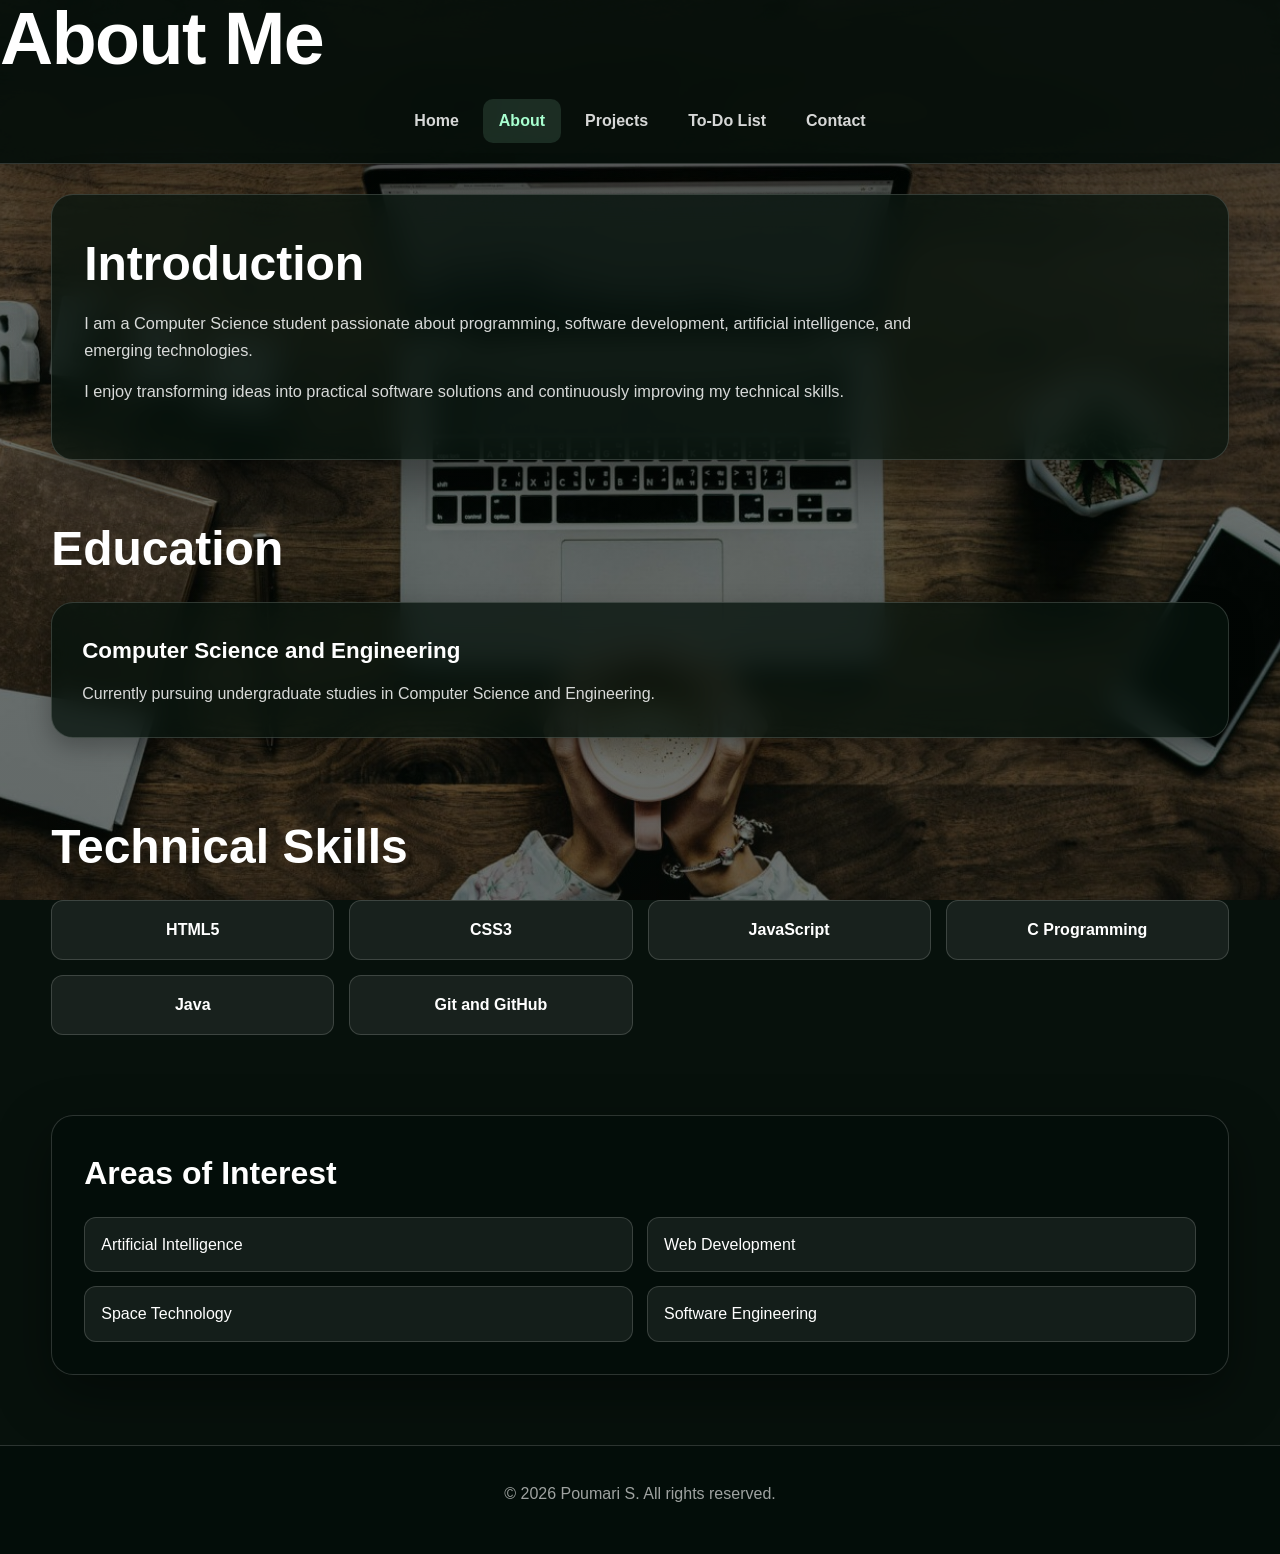
==== commit 50f0dcc5: "Update about.html" ====
--- a/about.html
+++ b/about.html
@@ -31,6 +31,7 @@
                 <li><a href="index.html">Home</a></li>
                 <li><a href="about.html" aria-current="page">About</a></li>
                 <li><a href="projects.html">Projects</a></li>
+                <li><a href="todo.html">To-Do List</a></li>
                 <li><a href="contact.html">Contact</a></li>
             </ul>
         </nav>
--- a/app.css
+++ b/app.css
@@ -1589,3 +1589,810 @@
 /* =========================================================
    END
 ========================================================= */
+/* =========================================================
+TASK 3 — JAVASCRIPT TO-DO LIST
+========================================================= */
+
+/* =========================================================
+VISUALLY HIDDEN
+========================================================= */
+
+.visually-hidden {
+
+
+position: absolute;
+
+width: 1px;
+height: 1px;
+
+padding: 0;
+margin: -1px;
+
+overflow: hidden;
+
+clip: rect(0, 0, 0, 0);
+
+white-space: nowrap;
+
+border: 0;
+
+}
+
+/* =========================================================
+TODO SECTION
+========================================================= */
+
+.todo-section {
+
+max-width: 950px;
+
+margin: 0 auto;
+
+padding: 70px 0 80px;
+
+
+}
+
+.todo-section > h2 {
+
+margin-bottom: 12px;
+
+text-align: center;
+
+color: var(--text);
+
+font-size: clamp(
+    2.3rem,
+    6vw,
+    3.6rem
+);
+
+}
+
+.todo-intro {
+
+max-width: 700px;
+
+margin: 0 auto 40px;
+
+text-align: center;
+
+color: var(--text-soft);
+
+}
+
+/* =========================================================
+TODO FORM
+========================================================= */
+
+.todo-form {
+padding: 30px;
+
+margin-bottom: 25px;
+
+background: var(--surface);
+
+border: 1px solid var(--border);
+
+border-radius: var(--radius);
+
+box-shadow: var(--shadow);
+
+backdrop-filter: blur(18px);
+
+-webkit-backdrop-filter: blur(18px);
+
+}
+
+.todo-form label {
+
+display: block;
+
+margin-bottom: 10px;
+
+color: var(--text);
+
+font-weight: 700;
+
+}
+
+.todo-input-group {
+
+display: flex;
+
+gap: 12px;
+
+}
+
+.todo-input-group input {
+
+flex: 1;
+
+min-width: 0;
+
+padding: 14px 16px;
+
+background: var(--surface-soft);
+
+color: var(--text);
+
+border: 1px solid var(--border);
+
+border-radius: var(--radius-small);
+
+font-family: inherit;
+
+font-size: 1rem;
+
+outline: none;
+
+transition:
+    border-color var(--transition),
+    background var(--transition),
+    box-shadow var(--transition);
+
+}
+
+.todo-input-group input::placeholder {
+
+color: var(--text-muted);
+
+}
+
+.todo-input-group input:focus {
+border-color: var(--accent);
+
+background: rgba(
+    168,
+    255,
+    208,
+    0.08
+);
+
+box-shadow:
+    0 0 0 3px
+    rgba(
+        168,
+        255,
+        208,
+        0.10
+    );
+
+
+}
+
+.todo-input-group button {
+
+flex-shrink: 0;
+
+padding: 13px 22px;
+
+background: var(--accent);
+
+color: var(--accent-dark);
+
+border: none;
+
+border-radius: var(--radius-small);
+
+font-family: inherit;
+
+font-size: 1rem;
+
+font-weight: 700;
+
+cursor: pointer;
+
+transition:
+    transform var(--transition),
+    background var(--transition),
+    box-shadow var(--transition);
+
+}
+
+.todo-input-group button:hover {
+
+
+background: var(--accent-hover);
+
+transform: translateY(-2px);
+
+box-shadow:
+    0 10px 25px
+    rgba(
+        168,
+        255,
+        208,
+        0.22
+    );
+
+}
+
+/* =========================================================
+TODO SUMMARY
+========================================================= */
+
+.todo-summary {
+
+display: grid;
+
+grid-template-columns:
+    repeat(3, minmax(0, 1fr));
+
+gap: 15px;
+
+margin-bottom: 25px;
+
+}
+
+.todo-summary p {
+
+padding: 18px;
+
+text-align: center;
+
+background: var(--surface);
+
+border: 1px solid var(--border);
+
+border-radius: var(--radius-small);
+
+box-shadow: var(--shadow-small);
+
+}
+
+.todo-summary strong {
+
+display: block;
+
+margin-top: 3px;
+
+color: var(--accent);
+
+font-size: 1.5rem;
+
+}
+
+/* =========================================================
+FILTERS
+========================================================= */
+
+.todo-filters {
+
+
+display: flex;
+
+justify-content: center;
+
+flex-wrap: wrap;
+
+gap: 10px;
+
+margin-bottom: 30px;
+
+
+}
+
+.filter-btn {
+
+
+padding: 10px 18px;
+
+background: var(--surface);
+
+color: var(--text-soft);
+
+border: 1px solid var(--border);
+
+border-radius: 10px;
+
+font-family: inherit;
+
+font-size: 0.95rem;
+
+font-weight: 600;
+
+cursor: pointer;
+
+transition:
+    background var(--transition),
+    color var(--transition),
+    border-color var(--transition),
+    transform var(--transition);
+
+
+}
+
+.filter-btn:hover {
+
+color: var(--accent);
+
+border-color: var(--border-strong);
+
+transform: translateY(-2px);
+
+}
+
+.filter-btn.active {
+background: var(--accent);
+
+color: var(--accent-dark);
+
+border-color: var(--accent);
+
+
+}
+
+/* =========================================================
+TODO LIST
+========================================================= */
+
+.todo-list {
+display: flex;
+
+flex-direction: column;
+
+gap: 14px;
+
+list-style: none;
+
+padding: 0;
+
+margin: 0;
+
+}
+
+/* =========================================================
+TODO ITEM
+========================================================= */
+
+.todo-item {
+
+display: flex;
+
+align-items: center;
+
+justify-content: space-between;
+
+gap: 20px;
+
+padding: 20px 22px;
+
+background: var(--surface);
+
+border: 1px solid var(--border);
+
+border-radius: var(--radius-small);
+
+box-shadow: var(--shadow-small);
+
+transition:
+    transform var(--transition),
+    border-color var(--transition),
+    background var(--transition);
+
+
+}
+
+.todo-item:hover {
+
+transform: translateY(-3px);
+
+border-color: var(--border-strong);
+
+
+}
+
+/* =========================================================
+TASK CONTENT
+========================================================= */
+
+.task-content {
+
+display: flex;
+
+align-items: center;
+
+gap: 14px;
+
+min-width: 0;
+
+flex: 1;
+
+
+}
+
+.task-checkbox {
+
+width: 20px;
+
+height: 20px;
+
+flex-shrink: 0;
+
+accent-color: var(--accent);
+
+cursor: pointer;
+
+}
+
+.task-text {
+
+color: var(--text);
+
+font-size: 1rem;
+
+overflow-wrap: anywhere;
+
+transition:
+    color var(--transition),
+    text-decoration var(--transition);
+
+
+}
+
+/* =========================================================
+COMPLETED TASK
+========================================================= */
+
+.todo-item.completed {
+
+
+opacity: 0.72;
+
+}
+
+.todo-item.completed .task-text {
+
+
+color: var(--text-muted);
+
+text-decoration: line-through;
+
+
+}
+
+/* =========================================================
+TASK ACTIONS
+========================================================= */
+
+.task-actions {
+
+
+display: flex;
+
+align-items: center;
+
+gap: 8px;
+
+flex-shrink: 0;
+
+}
+
+.task-actions button {
+
+padding: 8px 13px;
+
+border-radius: 8px;
+
+font-family: inherit;
+
+font-size: 0.88rem;
+
+font-weight: 600;
+
+cursor: pointer;
+
+transition:
+    background var(--transition),
+    color var(--transition),
+    transform var(--transition);
+
+
+}
+
+.edit-btn {
+
+
+background: var(--surface-soft);
+
+color: var(--accent);
+
+border: 1px solid var(--border);
+
+
+}
+
+.edit-btn:hover {
+
+background: rgba(
+    168,
+    255,
+    208,
+    0.12
+);
+
+transform: translateY(-2px);
+
+}
+
+.delete-btn {
+background: transparent;
+
+color: #ff9c9c;
+
+border: 1px solid
+    rgba(
+        255,
+        120,
+        120,
+        0.28
+    );
+
+
+}
+
+.delete-btn:hover {
+background: rgba(
+    255,
+    100,
+    100,
+    0.10
+);
+
+transform: translateY(-2px);
+
+}
+
+/* =========================================================
+EMPTY MESSAGE
+========================================================= */
+
+.empty-message {
+
+padding: 35px 20px;
+
+text-align: center;
+
+color: var(--text-muted);
+
+background: var(--surface-soft);
+
+border: 1px dashed var(--border);
+
+border-radius: var(--radius-small);
+
+}
+
+/* =========================================================
+TODO ACTIONS
+========================================================= */
+
+.todo-actions {
+
+display: flex;
+
+justify-content: flex-end;
+
+margin-top: 22px;
+
+}
+
+.clear-completed {
+
+padding: 10px 16px;
+
+background: transparent;
+
+color: var(--text-muted);
+
+border: 1px solid var(--border);
+
+border-radius: 9px;
+
+font-family: inherit;
+
+font-size: 0.9rem;
+
+font-weight: 600;
+
+cursor: pointer;
+
+transition:
+    color var(--transition),
+    border-color var(--transition),
+    background var(--transition);
+
+}
+
+.clear-completed:hover {
+
+color: var(--accent);
+
+border-color: var(--border-strong);
+
+background: var(--surface-soft);
+
+}
+
+/* =========================================================
+TODO RESPONSIVE — TABLET
+========================================================= */
+
+@media (max-width: 700px) {
+.todo-section {
+
+    padding-top: 55px;
+
+    padding-bottom: 60px;
+
+}
+
+
+.todo-input-group {
+
+    flex-direction: column;
+
+}
+
+
+.todo-input-group button {
+
+    width: 100%;
+
+}
+
+
+.todo-item {
+
+    align-items: flex-start;
+
+    flex-direction: column;
+
+}
+
+
+.task-actions {
+
+    width: 100%;
+
+}
+
+
+.task-actions button {
+
+    flex: 1;
+
+}
+
+
+}
+
+/* =========================================================
+TODO RESPONSIVE — MOBILE
+========================================================= */
+
+@media (max-width: 599px) {
+.todo-section {
+
+    width: 100%;
+
+    padding: 45px 0 55px;
+
+}
+
+
+.todo-form {
+
+    padding: 23px;
+
+    border-radius: 20px;
+
+}
+
+
+.todo-summary {
+
+    grid-template-columns: 1fr;
+
+    gap: 10px;
+
+}
+
+
+.todo-summary p {
+
+    padding: 14px;
+
+}
+
+
+.todo-summary strong {
+
+    display: inline;
+
+    margin-left: 5px;
+
+    font-size: 1.2rem;
+
+}
+
+
+.todo-filters {
+
+    gap: 7px;
+
+}
+
+
+.filter-btn {
+
+    flex: 1;
+
+    min-width: 80px;
+
+    padding: 9px 12px;
+
+}
+
+
+.todo-item {
+
+    padding: 17px;
+
+    border-radius: 16px;
+
+}
+
+
+.task-content {
+
+    width: 100%;
+
+}
+
+
+.task-actions {
+
+    width: 100%;
+
+}
+
+
+.task-actions button {
+
+    padding: 9px 10px;
+
+}
+
+
+.todo-actions {
+
+    justify-content: stretch;
+
+}
+
+
+.clear-completed {
+
+    width: 100%;
+
+}
+
+}
+
+/* =========================================================
+TODO REDUCED MOTION
+========================================================= */
+
+@media (prefers-reduced-motion: reduce) {
+.todo-item,
+.todo-input-group button,
+.filter-btn,
+.task-actions button {
+
+    transition: none;
+
+}
+
+}
